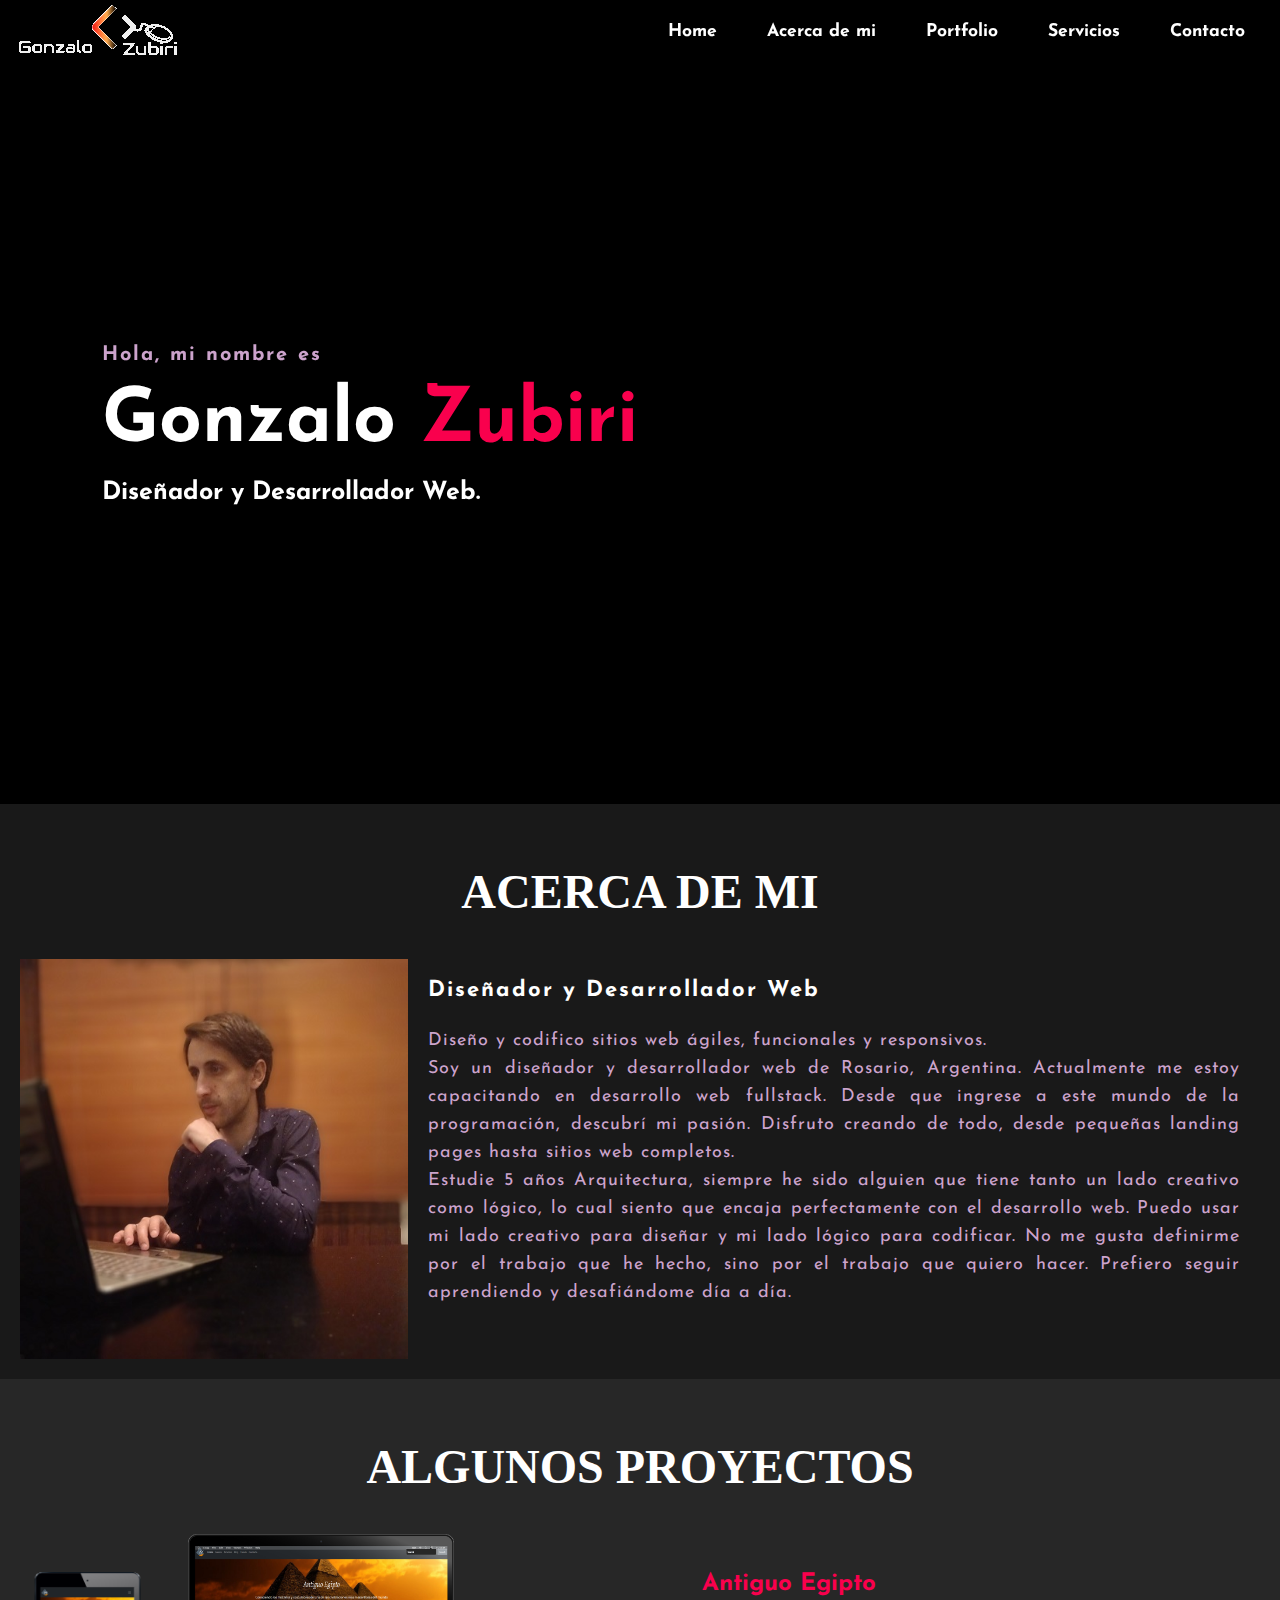
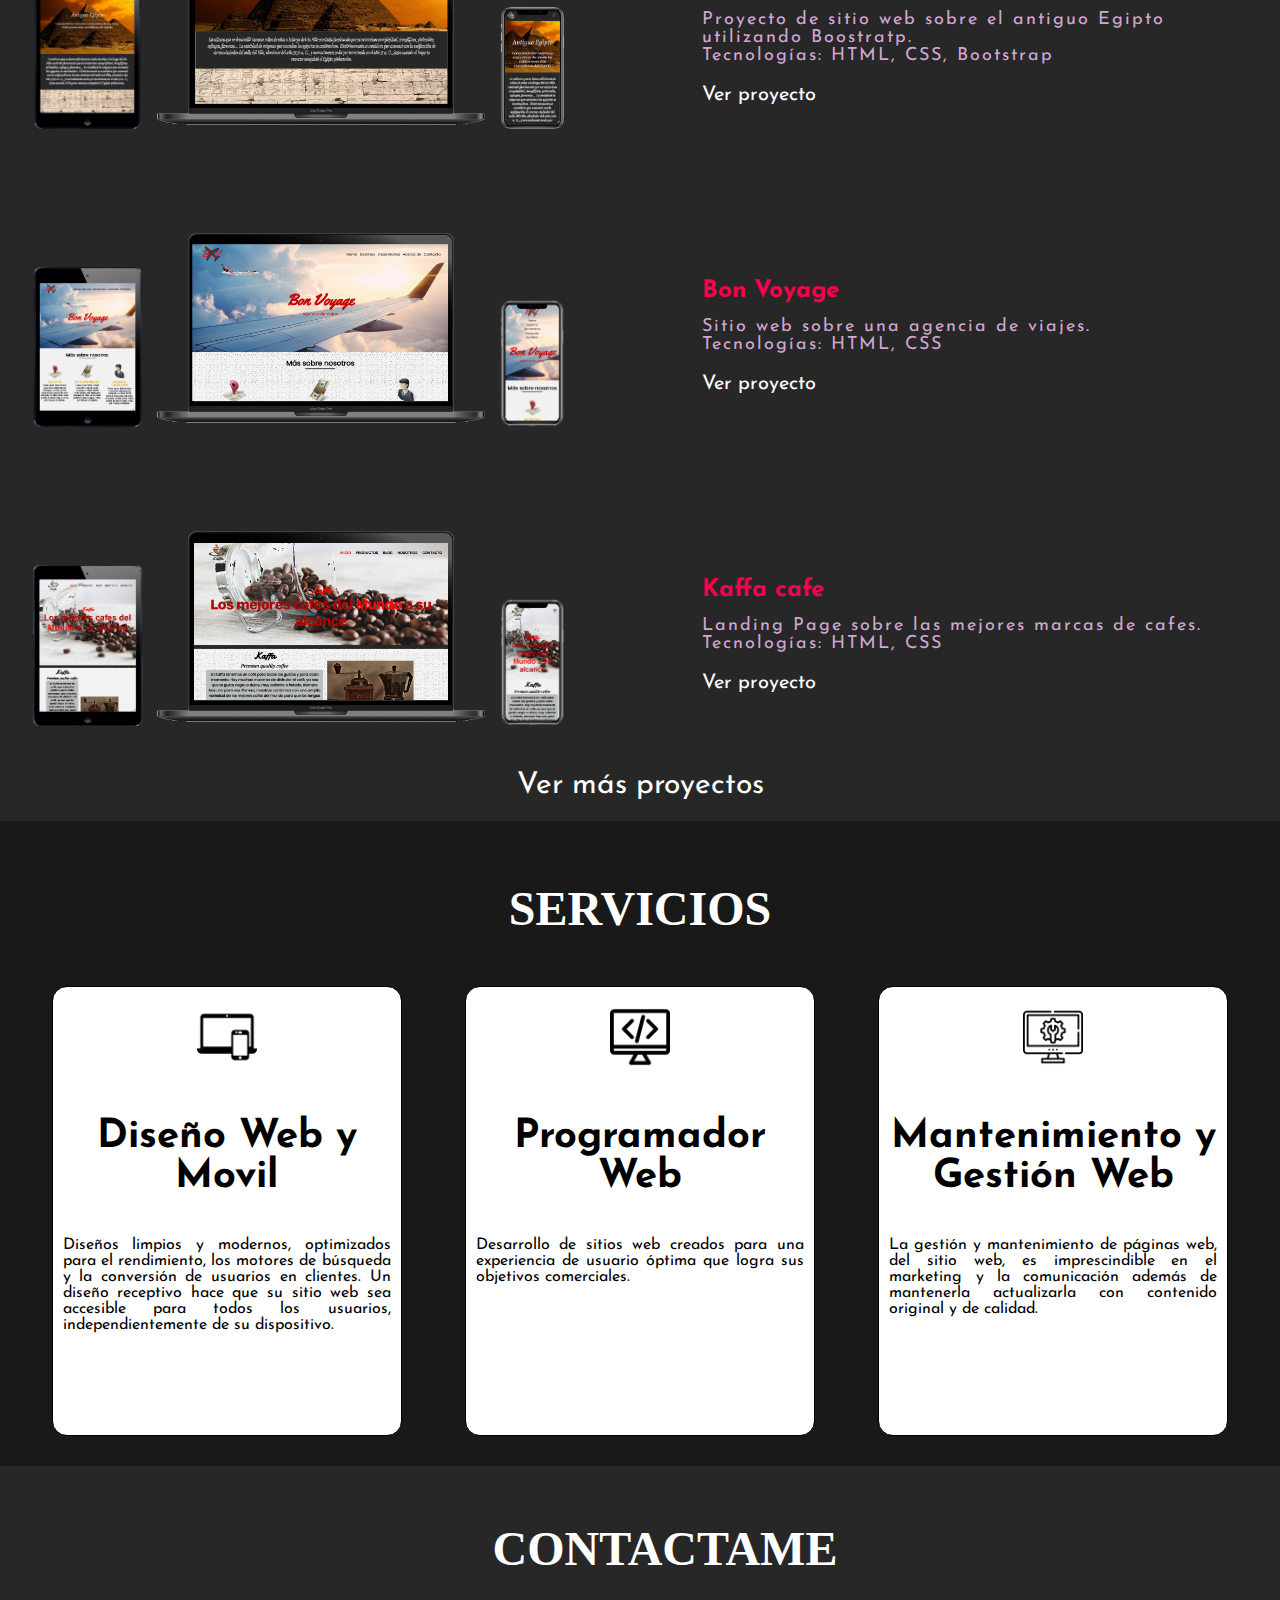
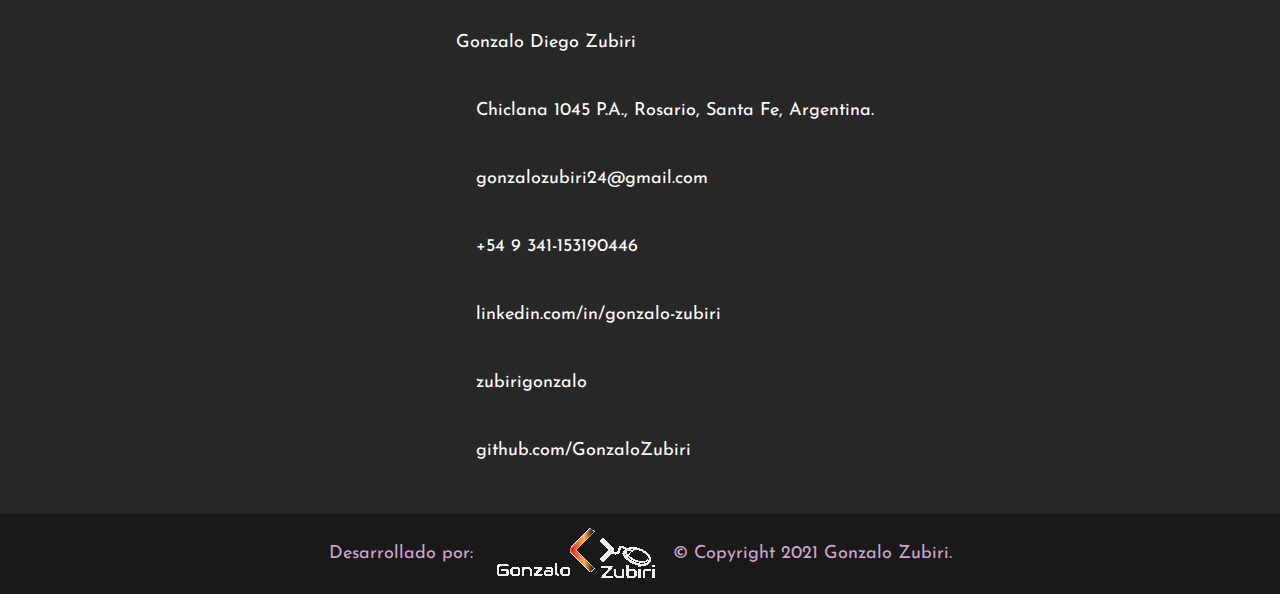
==== index.html @ 67ef1a80 "commit" ====
<!DOCTYPE html>
<html lang="en">

<head>
    <meta charset="UTF-8">
    <meta http-equiv="X-UA-Compatible" content="IE=edge">
    <meta name="viewport" content="width=device-width, initial-scale=1.0">
    <link
        href="https://fonts.googleapis.com/css2?family=Josefin+Sans:ital,wght@0,100;0,200;0,300;0,400;0,500;0,600;0,700;1,100;1,200;1,300;1,400;1,500;1,600;1,700&display=swap"
        rel="stylesheet">

    <link rel="shortcut icon" href="./assets/favicon-gz.png" type="image/x-icon">

    <link rel="stylesheet" href="https://cdnjs.cloudflare.com/ajax/libs/font-awesome/6.0.0-beta3/css/all.min.css"
        integrity="sha512-Fo3rlrZj/k7ujTnHg4CGR2D7kSs0v4LLanw2qksYuRlEzO+tcaEPQogQ0KaoGN26/zrn20ImR1DfuLWnOo7aBA=="
        crossorigin="anonymous" referrerpolicy="no-referrer" />

    <link rel="stylesheet" href="./styles.css">
    <title>Gonzalo Zubiri</title>
</head>

<body>
    <nav class="navbar">
        <img src="./assets/Logo-Gonzalo1.png" alt="logo" class="logo">
        <ul>
            <li><a href="#home">Home</a></li>
            <li><a href="#about">Acerca de mi</a></li>
            <li><a href="#portfolio">Portfolio</a></li>
            <li><a href="#services">Servicios</a></li>
            <li><a href="#contact">Contacto</a></li>
        </ul>
    </nav>

    <section id="home">
        <div class="content">
            <h4>Hola, mi nombre es</h4>
            <h1>Gonzalo <span>Zubiri</span></h1>
            <h3>Diseñador y Desarrollador Web.</h3>
        </div>
    </section>

    <section id="about">
        <h1 class="headings">ACERCA DE MI</h1>
        <div id="pic">
            <img src="./assets/sobremi.jpg" alt="">
            <div id="intro">
                <h2>Diseñador y Desarrollador Web</h2>
                <p>Diseño y codifico sitios web ágiles, funcionales y responsivos.</p>
                <p>Soy un diseñador y desarrollador web de Rosario, Argentina. Actualmente me estoy capacitando en
                    desarrollo web fullstack. Desde que ingrese a este mundo de la programación, descubrí mi pasión.
                    Disfruto creando de todo, desde pequeñas landing pages hasta sitios web completos. <br>
                    Estudie 5 años Arquitectura, siempre he sido alguien que tiene tanto un lado creativo como lógico, lo cual siento que encaja perfectamente con el desarrollo web. Puedo usar mi lado creativo para diseñar y mi lado lógico para codificar. No me gusta definirme por el trabajo que he hecho, sino por el trabajo que quiero hacer. Prefiero seguir aprendiendo y desafiándome día a día.</p>
            </div>
        </div>
    </section>

    <section id="portfolio">
        <div class="cards" id="portfolio">
            <h1 class="headings">ALGUNOS PROYECTOS</h1>
            <div class="card1">
                <div class="imagenes">
                    <img src="./assets/egipto-ipad.png" alt="" class="ipad">
                    <img src="./assets/egipto-pc.png" alt="" class="pc">
                    <img src="./assets/egipto-cel.png" alt="" class="cel">
                </div>
                <div class="texto">
                    <h2>Antiguo Egipto</h2>
                    <p>Proyecto de sitio web sobre el antiguo Egipto utilizando Boostratp.</p>
                    <p>Tecnologías: HTML, CSS, Bootstrap</p>
                    <div class="ver-proy">
                        <a href="https://antiguo-egipto.vercel.app/" target="_blank">Ver proyecto</a>
                    </div>
                </div>
            </div>

            <div class="card2">
                <div class="imagenes">
                    <img src="./assets/bon-ipad.png" alt="" class="ipad">
                    <img src="./assets/bon-pc.png" alt="" class="pc">
                    <img src="./assets/bon-cel.png" alt="" class="cel">
                </div>
                <div class="texto">
                    <h2>Bon Voyage</h2>
                    <p>Sitio web sobre una agencia de viajes.</p>
                    <p>Tecnologías: HTML, CSS</p>
                    <div class="ver-proy">
                        <a href="https://proyecto-sitio-web.vercel.app/" target="_blank">Ver proyecto</a>
                    </div>
                </div>
            </div>

            <div class="card3">
                <div class="imagenes">
                    <img src="./assets/kaffa-ipad.png" alt="" class="ipad">
                    <img src="./assets/kaffa-pc.png" alt="" class="pc">
                    <img src="./assets/kaffa-cel.png" alt="" class="cel">
                </div>
                <div class="texto">
                    <h2>Kaffa cafe</h2>
                    <p>Landing Page sobre las mejores marcas de cafes.</p>
                    <p>Tecnologías: HTML, CSS</p>
                    <div class="ver-proy">
                        <a href="https://kaffa-cafe.vercel.app/" target="_blank">Ver proyecto</a>
                    </div>
                </div>
            </div>
            <div class="btn-proy"><a href="./portfolio.html">Ver más proyectos</a></div>
        </div>
    </section>

    <section id="services">
        <h2 class="headings">SERVICIOS</h2>
        <div class="row">
            <div class="box">
                <img src="./assets/mobile.png" alt="">
                <h1>Diseño Web y Movil</h1>
                <p>Diseños limpios y modernos, optimizados para el rendimiento, los motores de búsqueda y la conversión de usuarios en clientes.
                    Un diseño receptivo hace que su sitio web sea accesible para todos los usuarios, independientemente de su dispositivo.
                    </p>
            </div>
            <div class="box">
                <img src="./assets/pc.png" alt="">
                <h1>Programador Web</h1>
                <p>Desarrollo de sitios web creados para una experiencia de usuario óptima que logra sus objetivos comerciales.</p>
            </div>
            <div class="box">
                <img src="./assets/ajustes.png" alt="">
                <h1 >Mantenimiento y Gestión Web</h1>
                <p>La gestión y mantenimiento de páginas web, del sitio web, es imprescindible en el marketing y la comunicación además de mantenerla actualizarla con contenido original y de calidad. </p>
            </div>
        </div>
    </section>


    <section id="contact">
        <!-- Inicio alert mensaje -->
        <!-- <div class="alert-success">
        <span>Mensaje enviado! Gracias por contactarse.</span>
    </div>
    <div class="alert-error">
        <span>Algo salio mal! Por favor intente nuevamente.</span>
    </div> -->
        <!-- Fin alert mensaje -->
        <div class="contact-section">
            <div class="contact-info">
                <h2>Contactame</h2>
                <div>Gonzalo Diego Zubiri</div>
                <div><i class="fas fa-map-marker-alt"></i>Chiclana 1045 P.A., Rosario, Santa Fe, Argentina.</div>
                <div><i class="fas fa-envelope"></i><a href="mailto:gonzalozubiri24@gmail.com">gonzalozubiri24@gmail.com</a></i></div>
                <div><i class="fas fa-phone"></i><a href="https://wa.link/p5rvqh">+54 9 341-153190446</a></div>
                <div><i class="fab fa-linkedin"></i><a
                        href="https://www.linkedin.com/in/gonzalo-zubiri/">linkedin.com/in/gonzalo-zubiri</a></div>
                <div><i class="fab fa-instagram"></i><a
                        href="https://www.instagram.com/zubirigonzalo/">zubirigonzalo</a></div>
                <div><i class="fab fa-github"></i><a
                        href="https://github.com/GonzaloZubiri">github.com/GonzaloZubiri</a></div>
            </div>
            <!-- <div class="contact-form">
                <h2>Contactame</h2>
                <form class="contact" action="contact.php" method="post">
                    <input type="text" name="name" class="text-box" placeholder="Tu nombre" required>
                    <input type="email" name="email" class="text-box" placeholder="Tu email" required>
                    <input type="text" name="asunto" class="asunto-box" placeholder="Asunto" required>
                    <textarea name="message" rows="5" placeholder="Tu mensaje" required></textarea>
                    <input type="submit" name="submit" class="send-btn" value="Enviar">

                </form>
            </div> -->
        </div>
    </section>

    <footer class="contenido-footer">
        <div class="desarrollado">
            <a href="#" class="logo-gonzalo">
                <p>Desarrollado por:</p>
                <img src="./assets/Logo-Gonzalo1.png" alt="">
                <p>&copy; Copyright 2021 Gonzalo Zubiri.</p>
            </a>
        </div>
    </footer>


</body>

</html>
---- styles.css ----
* {
  margin: 0;
  padding: 0;
  box-sizing: border-box;
  font-family: "Josefin Sans", sans-serif;
}

html {
  scroll-behavior: smooth;
}

/* Navbar */

.navbar {
  display: flex;
  justify-content: space-between;
  align-items: center;
  background-color: rgba(0, 0, 0, 0.5);
  position: sticky;
  top: 0;
}

.navbar ul {
  display: flex;
  list-style: none;
  margin: 20px 0px;
  padding-right: 10px;
}

.navbar ul li {
  font-family: century;
  font-size: 1.1rem;
  font-weight: bold;
}

.navbar ul li a {
  text-decoration: none;
  color: white;
  padding: 8px 25px;
  transition: all 0.5s ease;
}

.navbar ul li a:hover {
  color: #f9004d;
  transition: 0.4s;
}

.logo {
  padding-left: 10px;
}

/* Home Section*/

#home {
  display: flex;
  flex-direction: column;
  background-color: rgba(0, 0, 0, 0.5);
  height: 840px;
  justify-content: center;
  align-items: center;
  color: white;
}

#home::before {
  content: "";
  position: absolute;
  top: 0;
  right: 0;
  /* background: url(./assets/fondo-gonza.jpg) no-repeat center center/cover; */
  height: 900px;
  width: 100%;
  z-index: -1;
  background-color: rgba(0, 0, 0);
  /* opacity: 0.8; */
}

#home img {
  width: 400px;
}

.content {
  display: flex;
  flex-direction: column;
  position: absolute;
  top: 50%;
  left: 8%;
  transform: translateY(-50%);
}
.content h1 {
  color: white;
  margin: 20px 0px 20px;
  font-size: 75px;
}
.content h3 {
  color: white;
  font-size: 25px;
  margin-bottom: 50px;
}
.content h4 {
  color: #fcfc;
  letter-spacing: 2px;
  font-size: 20px;
}

span {
  color: #f9004d;
}

.headings {
  font-family: century;
  font-size: 3rem;
  text-align: center;
  margin: 40px 0px;
}

.box h1 {
  /* font-family: century; */
  font-size: 2.5rem;
  text-align: center;
  margin: 40px 0px;
}

.btn {
  padding: 10px 35px;
  background-color: transparent;
  border: 1px solid white;
  color: white;
  outline: none;
  transition: 0.6s ease;
}

.btn:hover {
  cursor: pointer;
  background-color: white;
  color: black;
  box-shadow: 0 0 5px white, 0 0 10px white, 0 0 15px white;
  font-weight: bold;
}

/* Acerca de mi*/

#about {
  display: flex;
  flex-direction: column;
  box-sizing: border-box;
  padding: 20px;
  background-color: #191919;
  margin-top: -97px;
}

#about h1 {
  color: white;
}

#pic {
  display: flex;
}

#pic img {
  width: 575px;
  height: 400px;
}

#intro {
  display: flex;
  flex-direction: column;
  text-align: justify;
  padding: 20px;
}

#intro h2 {
  color: white;
  letter-spacing: 2px;
  font-size: 22px;
  margin-bottom: 25px;
}

#intro p {
  color: #fcfc;
  letter-spacing: 1px;
  line-height: 28px;
  font-size: 18px;
}

/* Seccion Portfolio*/

.cards {
  display: flex;
  flex-direction: column;
  background-color: rgb(16, 16, 16, 0.9);
  color: white;
  align-items: center;
  padding: 20px;
}

.cards h2 {
  margin-bottom: 15px;
  font-size: 24px;
  color: #f9004d;
}

.card1 {
  text-align: center;
}

.ipad {
  width: 20%;
}

.pc {
  width: 62%;
}

.cel {
  width: 12%;
}

.texto {
  padding-top: 10px;
}

.texto p {
  color: #fcfc;
  letter-spacing: 2px;
  font-size: 18px;
}

.ver-proy {
  font-size: 20px;
  padding-top: 20px;
}
.ver-proy a {
  text-decoration: none;
  color: white;
  transition: all 0.5s ease;
}

.ver-proy a:hover {
  color: #f9004d;
  transition: 0.4s;
}

.card2 {
  text-align: center;
  margin-top: 100px;
}

.card3 {
  text-align: center;
  margin-top: 100px;
}

.btn-proy {
  margin-top: 40px;
  font-size: 30px;
}

.btn-proy a {
  text-decoration: none;
  color: white;
  transition: all 0.5s ease;
}

.btn-proy a:hover {
  color: #f9004d;
  transition: 0.4s;
}

@media screen and (min-width: 768px) {
  .card1,
  .card2,
  .card3 {
    display: flex;
    justify-content: space-between;
    align-items: center;
  }

  .imagenes {
    width: 45%;
  }

  .texto {
    width: 45%;
    text-align: left;
  }
}

/* Seccion Servicios */

#services {
  display: flex;
  flex-direction: column;
  padding: 20px;
  background-color: #191919;
}

#services h2 {
  color: white;
  font-size: 3rem;
  text-align: center;
  margin: 40px 0px;
}

.row {
  display: flex;
  justify-content: space-around;
  flex-wrap: wrap;
  box-sizing: border-box;
}

.box {
  display: flex;
  flex-direction: column;
  width: 350px;
  height: 450px;
  border: 1px solid black;
  margin: 10px;
  align-items: center;
  text-align: justify;
  padding: 10px;
  border-radius: 15px;
  background: linear-gradient(to top, rgb(255, 45, 45) 50%, white 50%);
  background-size: 100% 200%;
  transition: all 0.8s;
}

.box:hover {
  background-position: left bottom;
  color: white;
  border: none;
  box-shadow: 0 0 20px #f9004d;
}

.box img {
  width: 80px;
  height: 80px;
  background-color: white;
  padding: 10px;
}


/* contacto*/

#contact {
  display: flex;
  justify-content: center;
  align-items: center;
  background-color: rgb(16, 16, 16, 0.9);
}

.contact-section {
  width: 100%;
  display: flex;
  justify-content: center;
  align-items: center;
  margin-top: 50px;
  margin-bottom: 30px;
}

.contact-info {
  color: #fff;
  max-width: 500px;
  line-height: 65px;
  padding-left: 50px;
  font-size: 18px;
  /* text-align: center; */
}

.contact-info i {
  margin-right: 20px;
  font-size: 25px;
}

.contact-info h2 {
  color: #fff;
  text-align: center;
  font-family: century;
  font-size: 3rem;
  text-transform: uppercase;
  margin-bottom: 30px;
}

/* .contact-form {
  max-width: 700px;
  margin-right: 50px;
}

.contact-info,
.contact-form {
  flex: 1;
}

.contact-form h2 {
  color: #fff;
  text-align: center;
  font-family: century;
  font-size: 3rem;
  text-transform: uppercase;
  margin-bottom: 30px;
}

.contact-form .text-box {
  background: #000;
  color: #fff;
  border: none;
  width: calc(50% - 10.1px);
  height: 50px;
  padding: 12px;
  font-size: 15px;
  border-radius: 5px;
  box-shadow: 0 1px 1px rgba(0, 0, 0, 0.1);
  margin-bottom: 20px;
  opacity: 0.9;
}

.contact-form .asunto-box {
  background: #000;
  color: #fff;
  border: none;
  width: 100%;
  height: 50px;
  padding: 12px;
  font-size: 15px;
  border-radius: 5px;
  box-shadow: 0 1px 1px rgba(0, 0, 0, 0.1);
  margin-bottom: 20px;
  opacity: 0.9;
}

.contact-form .text-box:first-child {
  margin-right: 15px;
}

.contact-form textarea {
  background: #000;
  color: #fff;
  border: none;
  width: 100%;
  padding: 12px;
  font-size: 15px;
  min-height: 200px;
  min-width: 400px;
  resize: vertical;
  border-radius: 5px;
  box-shadow: 0 1px 1px rgba(0, 0, 0, 0.1);
  margin-bottom: 20px;
  opacity: 0.9;
}

.contact-form .send-btn {
  float: right;
  background: #fcfc;
  color: #fff;
  border: none;
  width: 120px;
  height: 40px;
  font-size: 15px;
  font-weight: 600;
  text-transform: uppercase;
  letter-spacing: 2px;
  border-radius: 5px;
  cursor: pointer;
  transition: all 0.5s ease;
  transition-property: background;
  padding-top: 5px;
}

.contact-form .send-btn:hover {
  background: #f9004d;
  transition: 0.4s;
} */

/*Footer*/

.contenido-footer{
  width: 100%;
  background-color: #191919;
  overflow: hidden;
  /* display: flex;
  justify-content: space-between;
  flex-wrap: wrap; */
}


.desarrollado {
  display: flex;
  justify-content: space-evenly;
  /* background-color: rgb(71, 70, 70); */
  align-items: center;
  margin-bottom: 0px;
  height: 80px;
}

.desarrollado a {
  text-decoration: none;
  cursor: text;
}

.logo-gonzalo {
  display: flex;
  align-items: center;
  text-align: center;
}

.logo-gonzalo p {
  color: #fcfc;
  font-size: 18px;
  margin-left: 15px;
  margin-right: 15px;

}

@media screen and (max-width: 568px) {
  .logo-gonzalo {
    display: flex;
    flex-direction: column;
    /* align-items: center;
    vertical-align: ; */
    /* height: 270px; */
    margin-top: 60px;
  }

  .contenido-footer{
    height: 150px;
  }

  .logo-gonzalo img {
    padding-top: 20px;
  }

  .logo-gonzalo p {
    padding-top: 20px;
  }
}

@media screen and (max-width: 950px) {
  .contact-section {
    flex-direction: column;
  }

  .contact-info,
  .contact-form {
    margin: 30px 50px;
  }

  .contact-form h2 {
    font-size: 30px;
  }

  .contact-form .text-box {
    width: 100%;
  }
}


/*Mensaje de alert*/

.alert-success {
  z-index: 1;
  background: #d4edda;
  font-size: 18px;
  padding: 20px 40px;
  min-width: 420px;
  position: fixed;
  right: 0;
  top: 50px;
  border-left: 8px solid #3ad663;
  border-radius: 4px;
}

.alert-error {
  z-index: 1;
  background: #fff3cd;
  font-size: 18px;
  padding: 20px 40px;
  min-width: 420px;
  position: fixed;
  right: 0;
  top: 50px;
  border-left: 8px solid #ffa502;
  border-radius: 4px;
}

.contact-info a {
  text-decoration: none;
  color: #fff;
  transition: all 0.5s ease;
}

.contact-info a:hover {
  color: #f9004d;
  transition: 0.4s;
}


/*About*/
@media screen and (max-width: 800px) {
  /*Navbar*/
  .navbar ul {
    flex-wrap: wrap;
    justify-content: center;
  }

  /*Headings*/
  .headings {
    font-size: 2.5rem;
  }

  /*About*/
  #pic {
    flex-direction: column;
    align-items: center;
  }

  #pic img {
    width: 475px;
    height: 300px;
  }

  #intro h2 {
    text-align: center;
    padding: 10px;
  }

  /*Contacto*/
  .input {
    width: 60%;
  }

  #msg {
    width: 55%;
  }

  #send {
    width: 20%;
  }
}

@media screen and (max-width: 530px) {
  /*Home*/
  #home {
    height: 820px;
  }

  .headings {
    font-size: 1.7rem;
  }

  /*About*/
  #pic img {
    width: 300px;
    height: 175px;
  }

  #intro h2 {
    font-size: 1.5rem;
  }

  /*Portfolio*/

  /*Contacto*/
  .input {
    width: 80%;
  }

  #msg {
    width: 70%;
  }

  #send {
    width: 20%;
  }
}
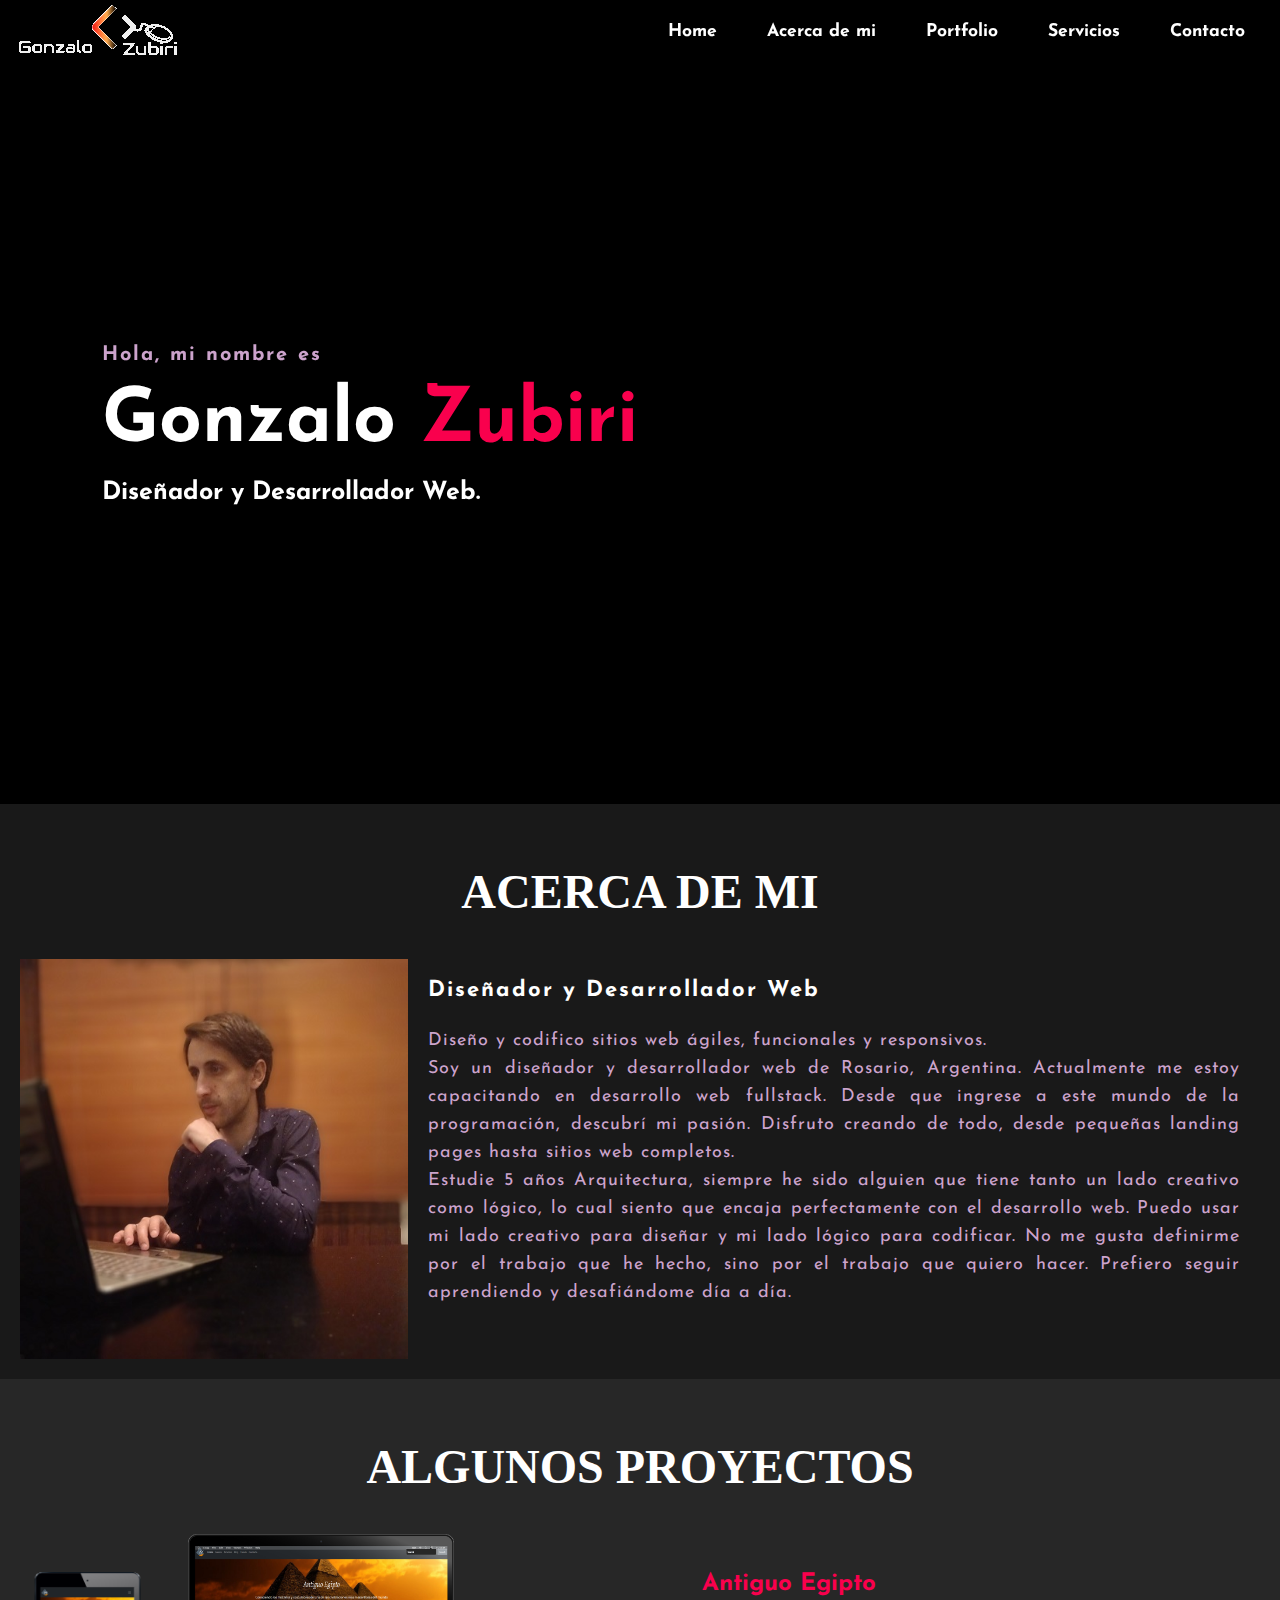
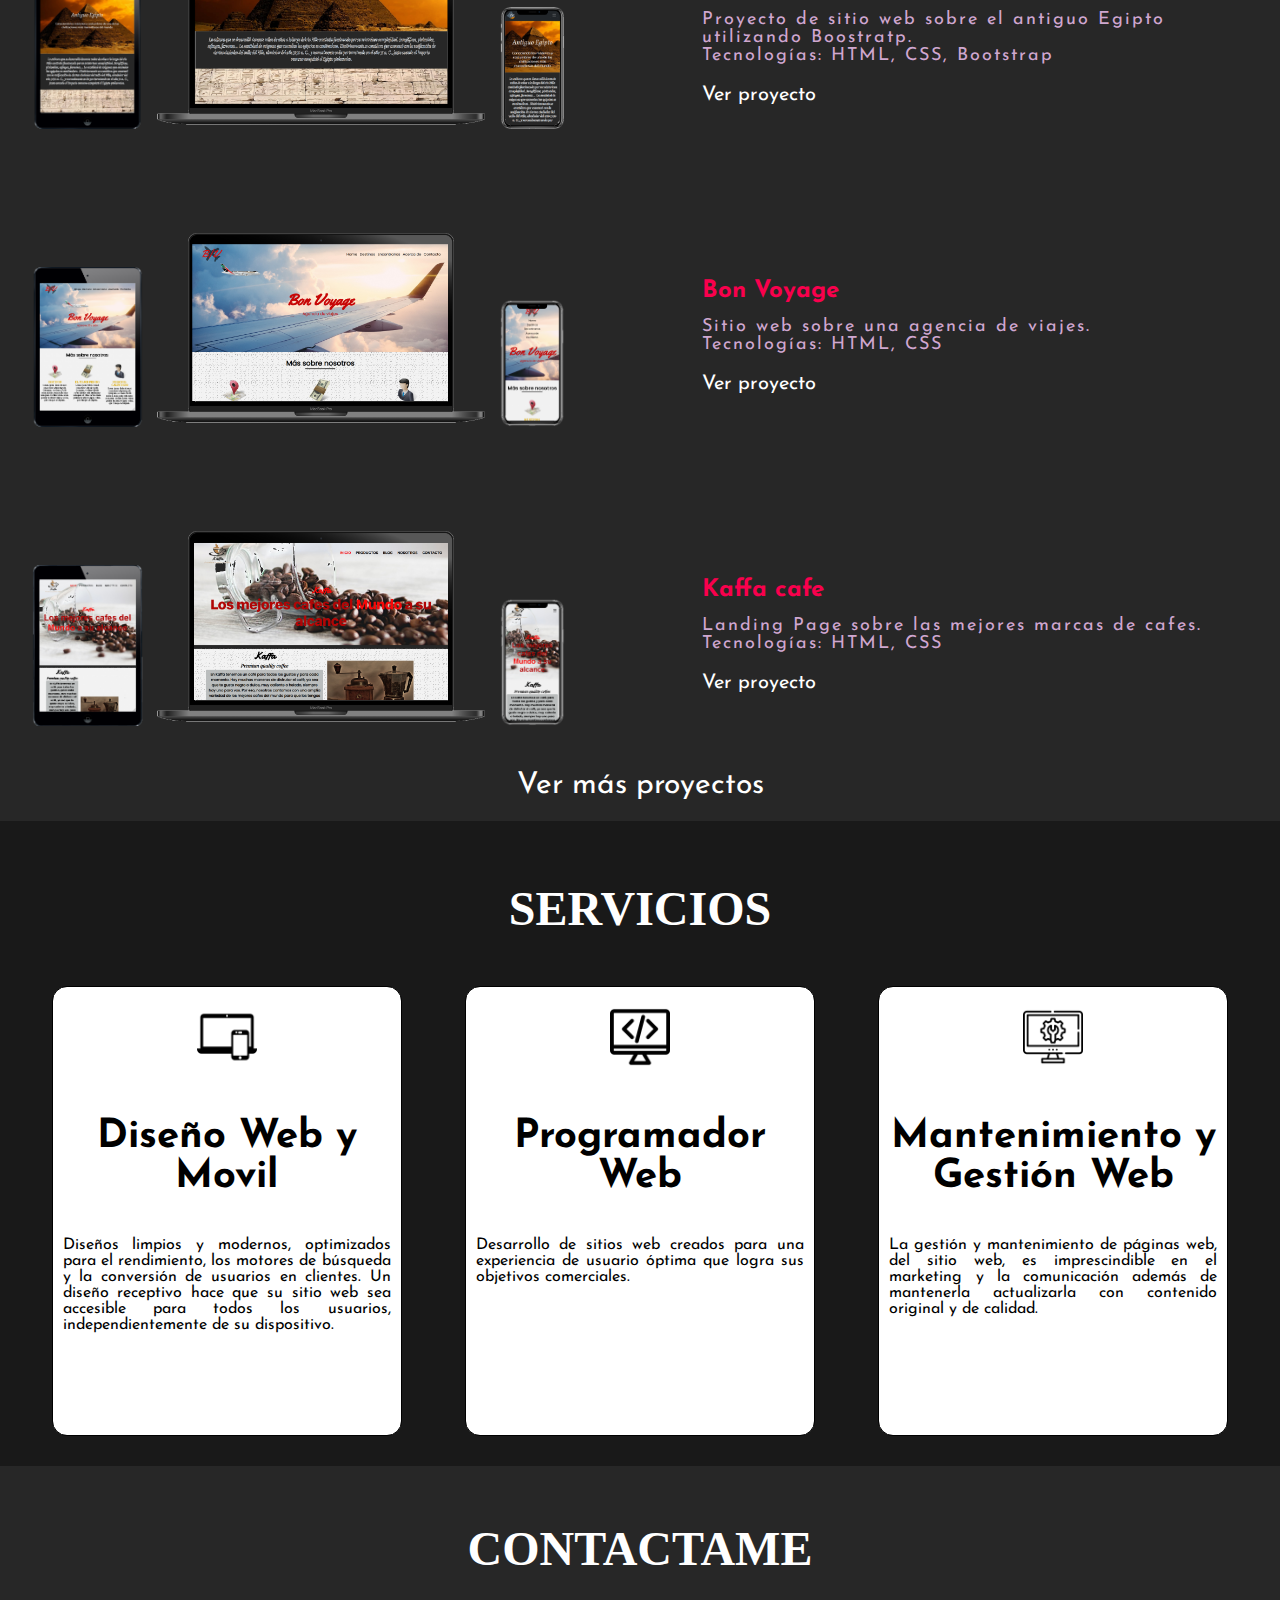
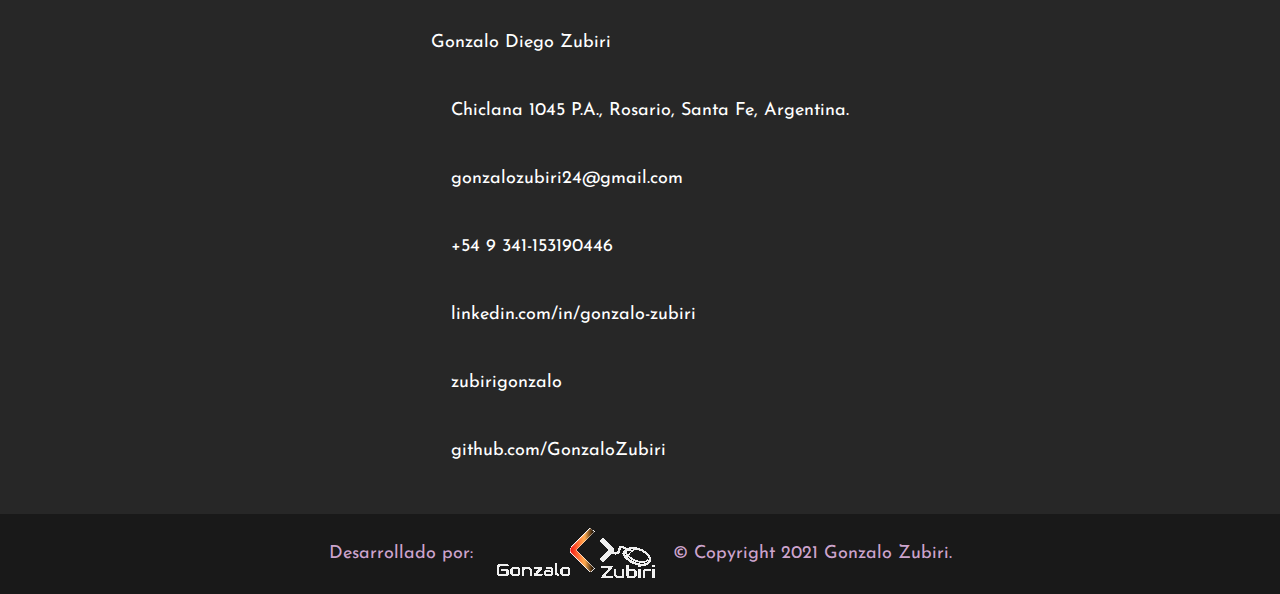
==== commit 39efb146: "commit 21/12" ====
--- a/index.html
+++ b/index.html
@@ -143,7 +143,7 @@
         <!-- Fin alert mensaje -->
         <div class="contact-section">
             <div class="contact-info">
-                <h2>Contactame</h2>
+                <h2 >Contactame</h2>
                 <div>Gonzalo Diego Zubiri</div>
                 <div><i class="fas fa-map-marker-alt"></i>Chiclana 1045 P.A., Rosario, Santa Fe, Argentina.</div>
                 <div><i class="fas fa-envelope"></i><a href="mailto:gonzalozubiri24@gmail.com">gonzalozubiri24@gmail.com</a></i></div>
--- a/styles.css
+++ b/styles.css
@@ -285,6 +285,8 @@
     width: 45%;
     text-align: left;
   }
+
+  
 }
 
 /* Seccion Servicios */
@@ -363,7 +365,7 @@
   color: #fff;
   max-width: 500px;
   line-height: 65px;
-  padding-left: 50px;
+  /* padding-left: 50px; */
   font-size: 18px;
   /* text-align: center; */
 }
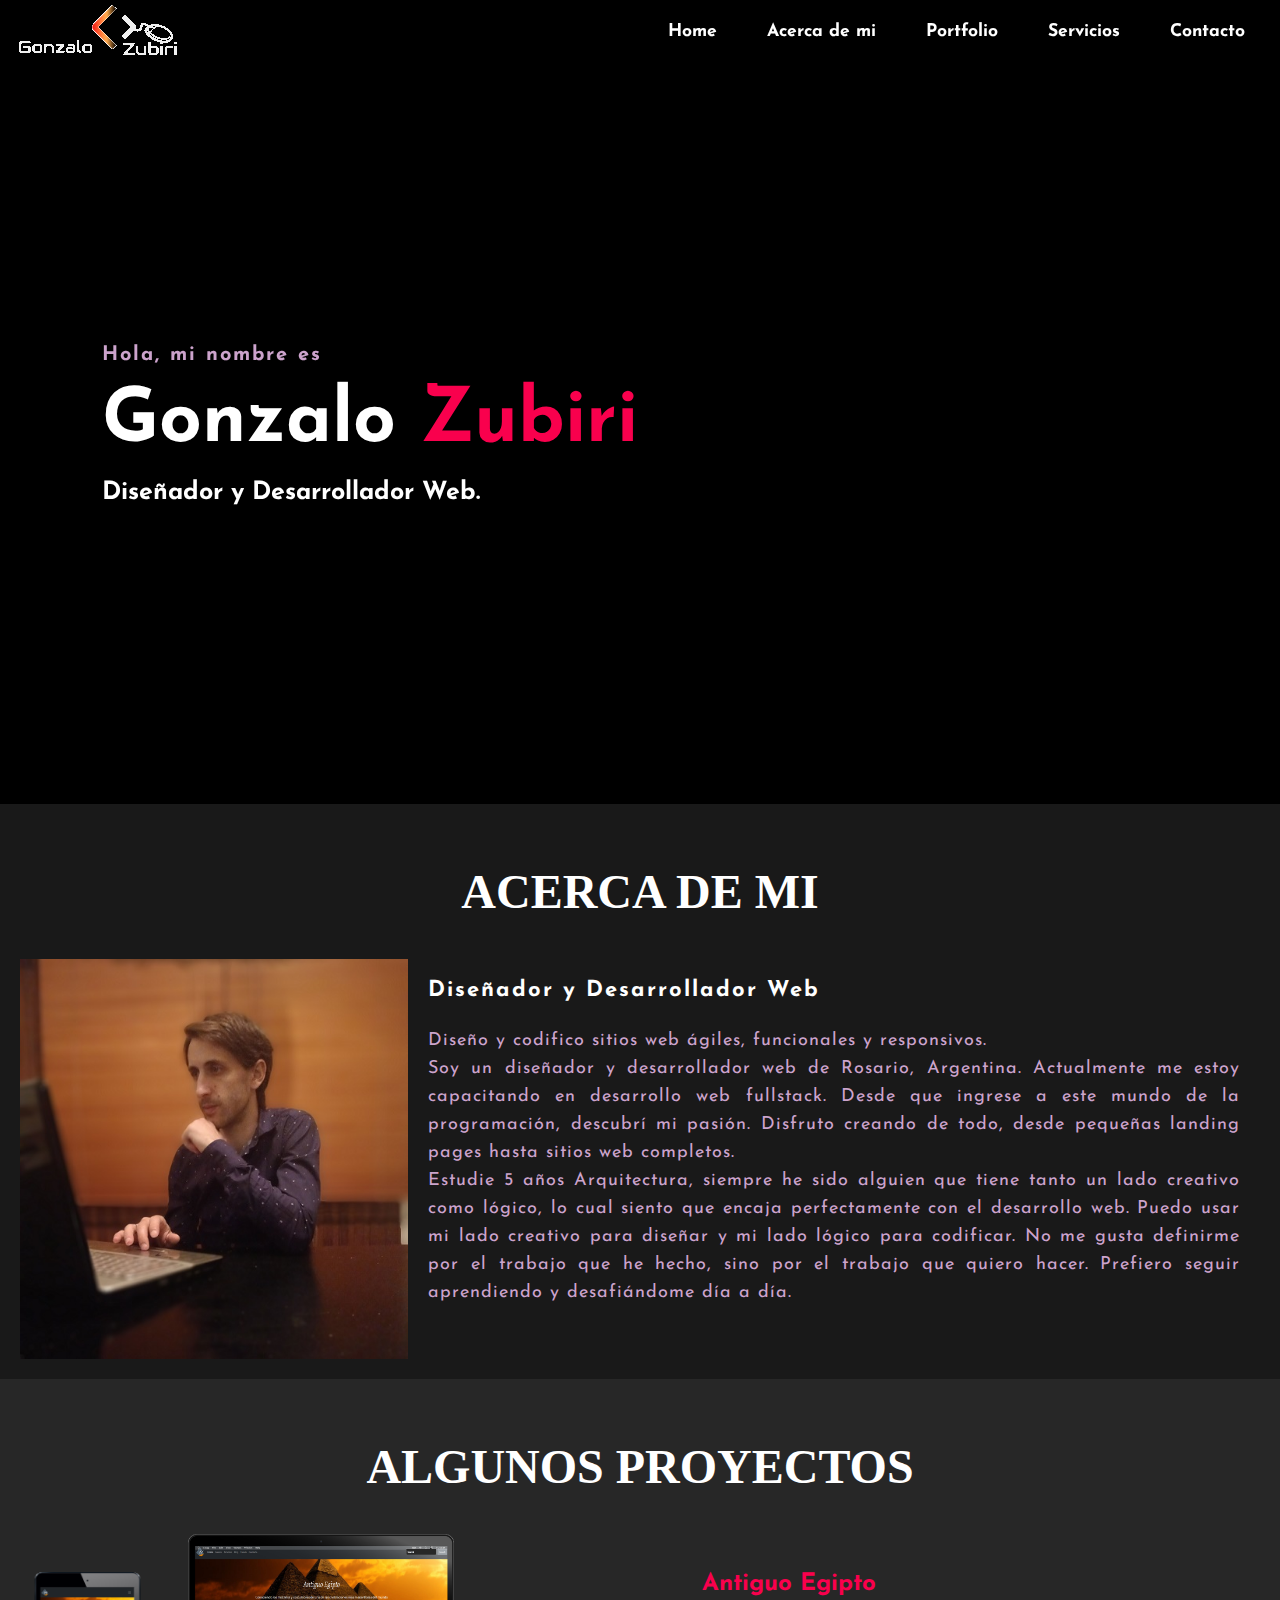
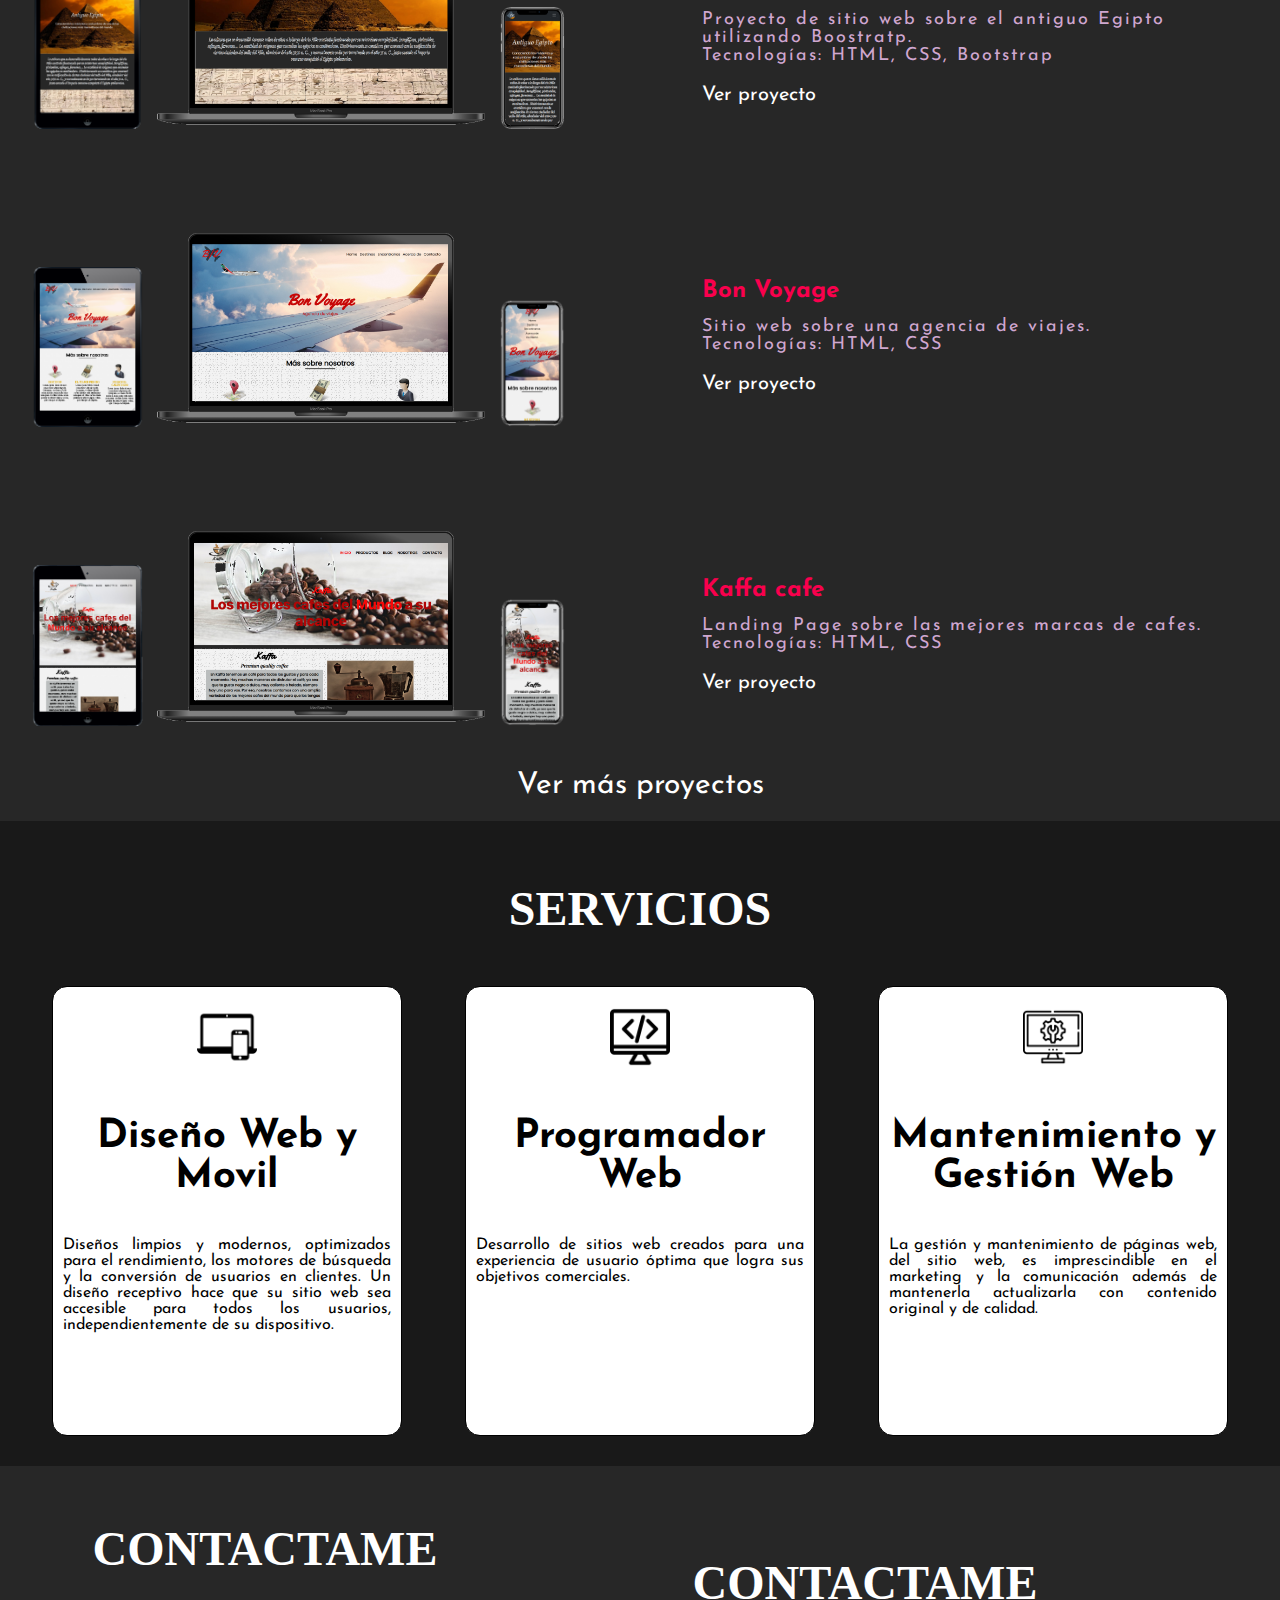
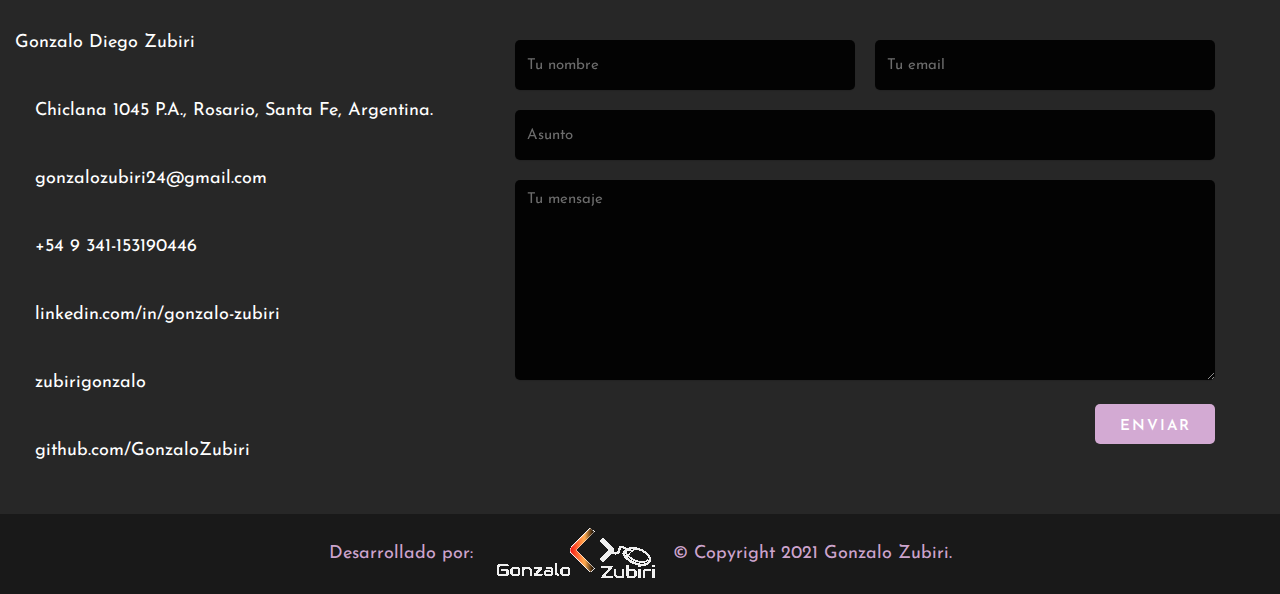
==== commit 0d8f357c: "commit 08-01-22" ====
--- a/index.html
+++ b/index.html
@@ -155,7 +155,7 @@
                 <div><i class="fab fa-github"></i><a
                         href="https://github.com/GonzaloZubiri">github.com/GonzaloZubiri</a></div>
             </div>
-            <!-- <div class="contact-form">
+            <div class="contact-form">
                 <h2>Contactame</h2>
                 <form class="contact" action="contact.php" method="post">
                     <input type="text" name="name" class="text-box" placeholder="Tu nombre" required>
@@ -165,7 +165,7 @@
                     <input type="submit" name="submit" class="send-btn" value="Enviar">
 
                 </form>
-            </div> -->
+            </div>
         </div>
     </section>
 
--- a/styles.css
+++ b/styles.css
@@ -384,7 +384,7 @@
   margin-bottom: 30px;
 }
 
-/* .contact-form {
+.contact-form {
   max-width: 700px;
   margin-right: 50px;
 }
@@ -472,7 +472,7 @@
 .contact-form .send-btn:hover {
   background: #f9004d;
   transition: 0.4s;
-} */
+}
 
 /*Footer*/
 
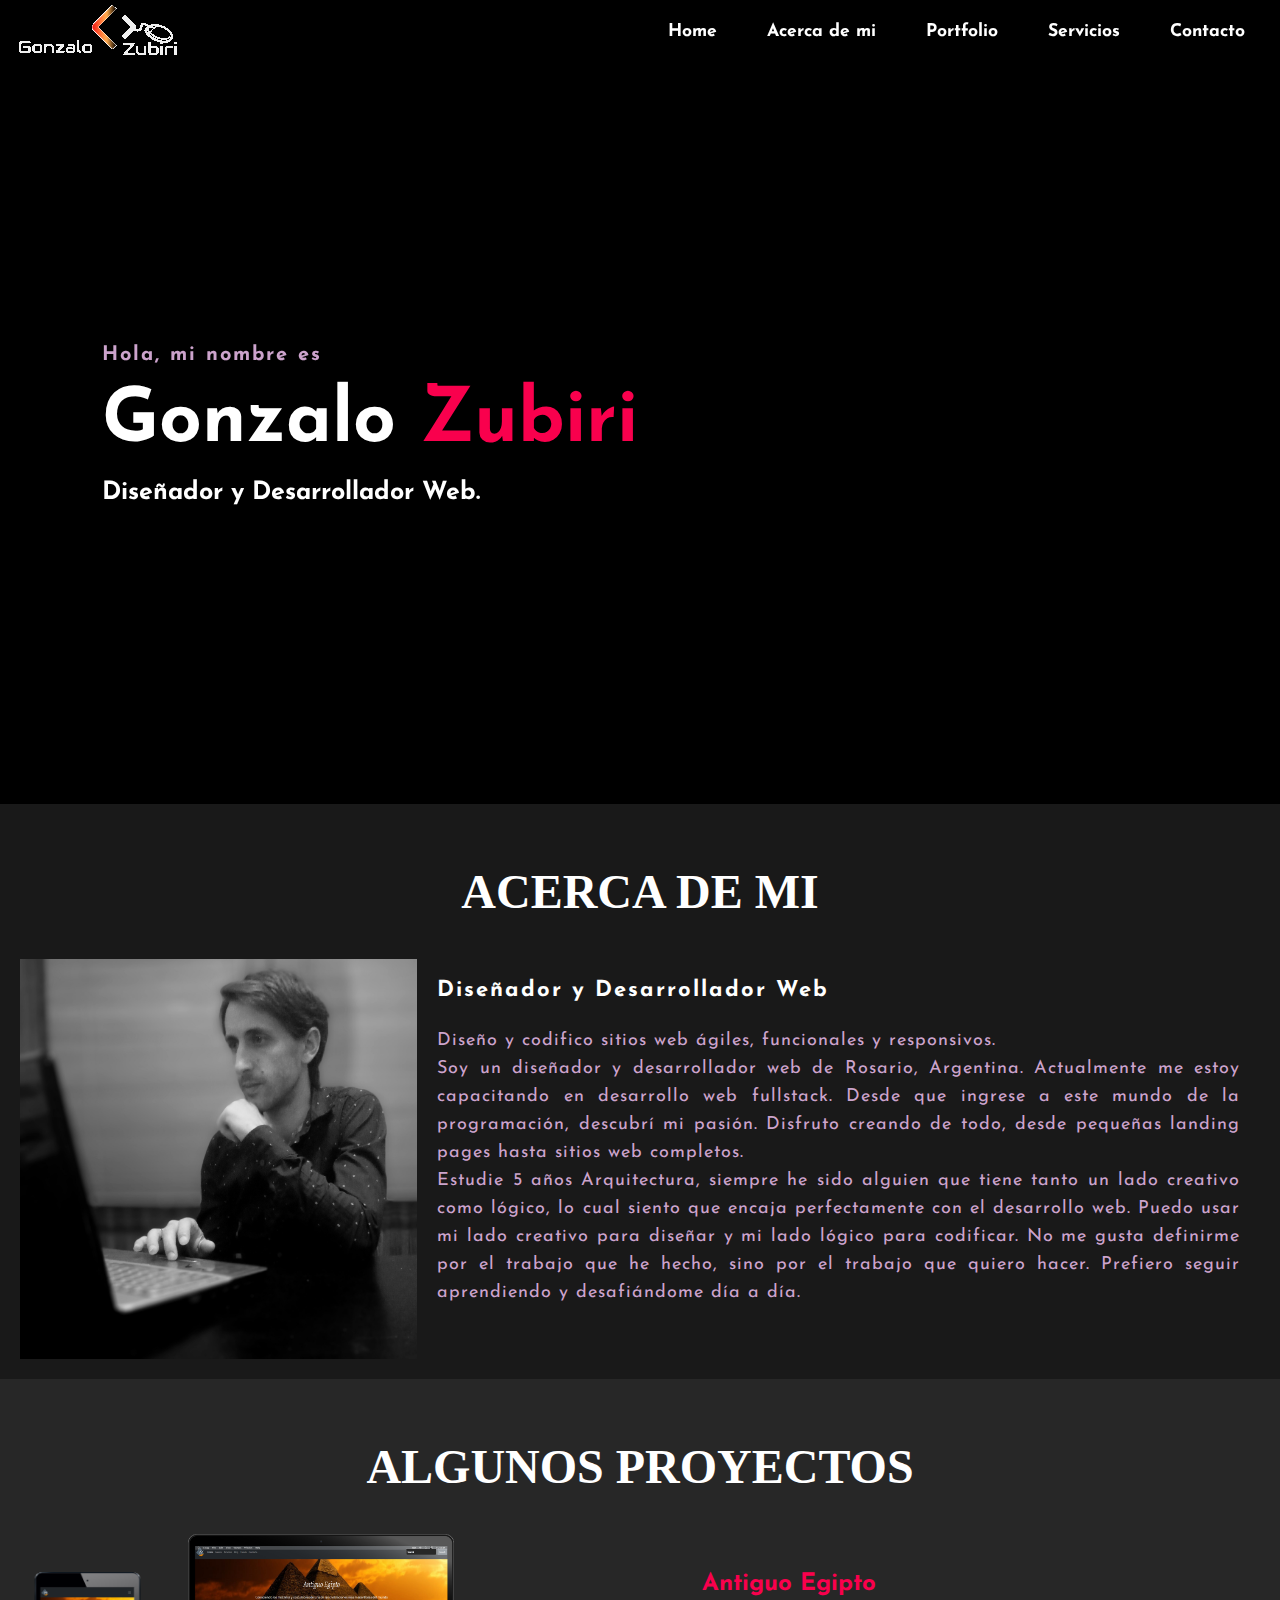
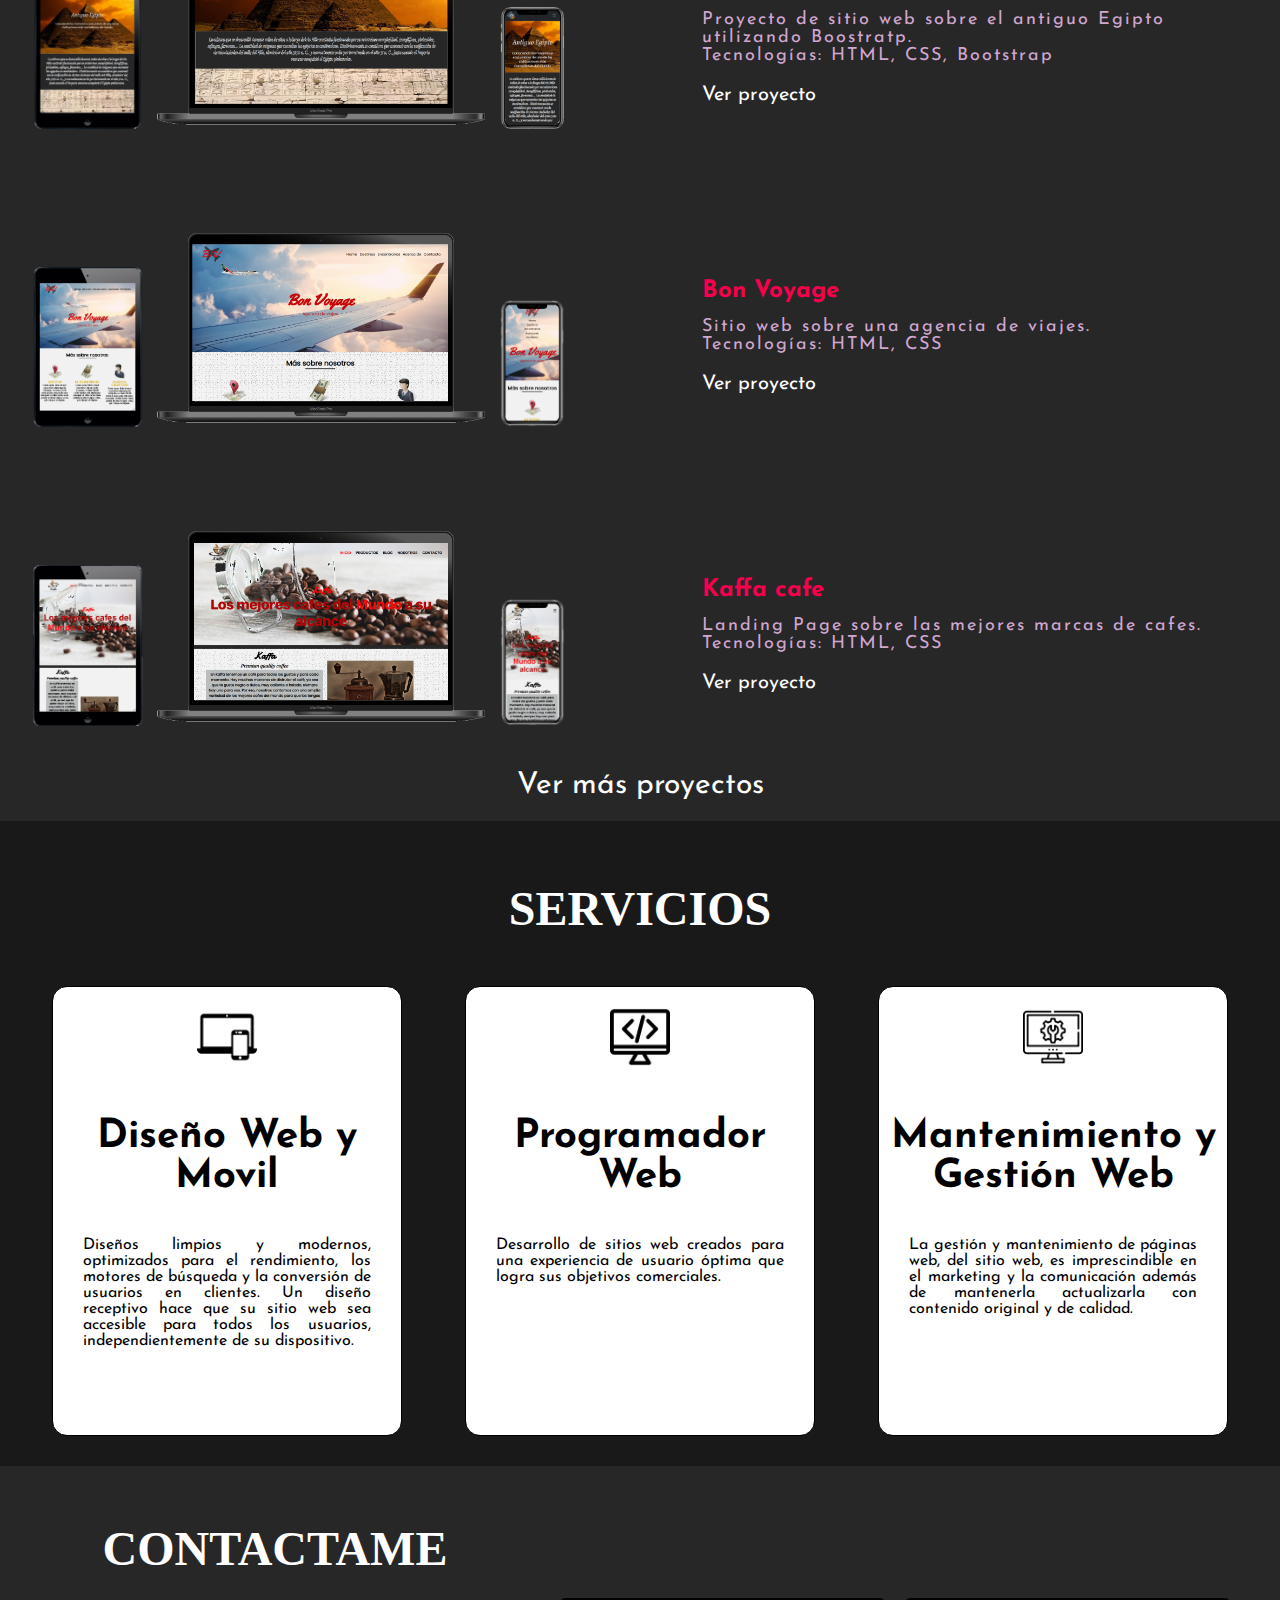
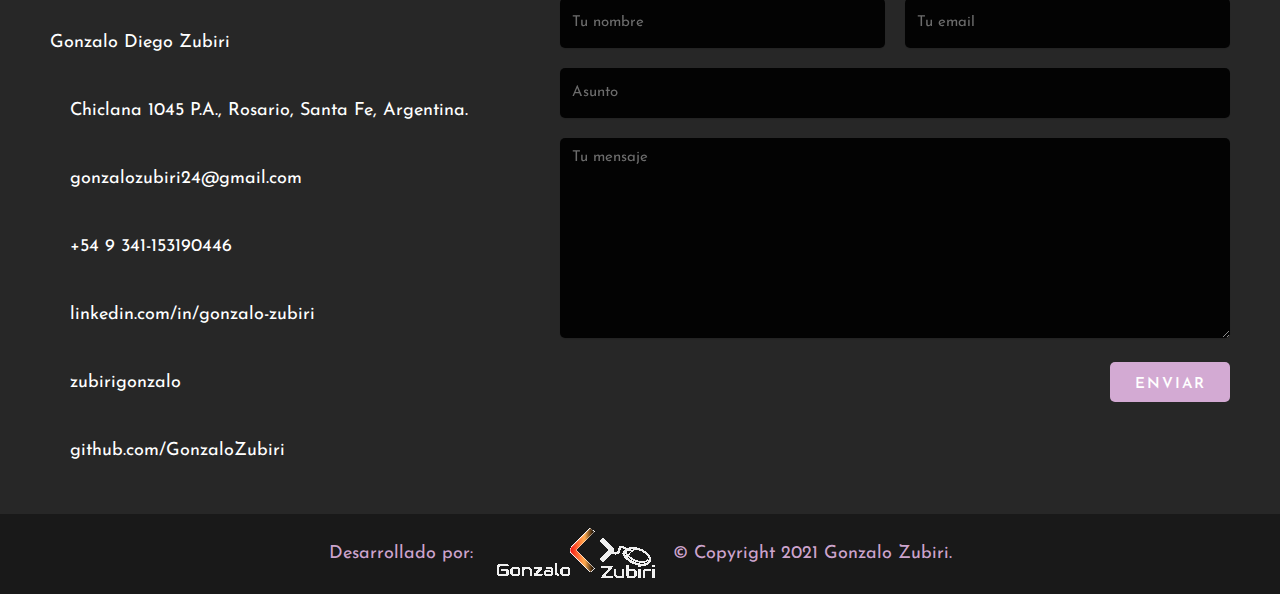
==== commit 6b1f53a2: "commit 08-01-22" ====
--- a/index.html
+++ b/index.html
@@ -42,7 +42,7 @@
     <section id="about">
         <h1 class="headings">ACERCA DE MI</h1>
         <div id="pic">
-            <img src="./assets/sobremi.jpg" alt="">
+            <img src="./assets/sobremi1.jpg" alt="">
             <div id="intro">
                 <h2>Diseñador y Desarrollador Web</h2>
                 <p>Diseño y codifico sitios web ágiles, funcionales y responsivos.</p>
@@ -156,7 +156,7 @@
                         href="https://github.com/GonzaloZubiri">github.com/GonzaloZubiri</a></div>
             </div>
             <div class="contact-form">
-                <h2>Contactame</h2>
+                <!-- <h2>Contactame</h2> -->
                 <form class="contact" action="contact.php" method="post">
                     <input type="text" name="name" class="text-box" placeholder="Tu nombre" required>
                     <input type="email" name="email" class="text-box" placeholder="Tu email" required>
--- a/styles.css
+++ b/styles.css
@@ -328,6 +328,11 @@
   transition: all 0.8s;
 }
 
+.box p {
+  padding-left: 20px;
+  padding-right: 20px;
+}
+
 .box:hover {
   background-position: left bottom;
   color: white;
@@ -352,6 +357,7 @@
   background-color: rgb(16, 16, 16, 0.9);
 }
 
+
 .contact-section {
   width: 100%;
   display: flex;
@@ -365,8 +371,9 @@
   color: #fff;
   max-width: 500px;
   line-height: 65px;
-  /* padding-left: 50px; */
+  padding-left: 50px;
   font-size: 18px;
+  margin-right: 60px;
   /* text-align: center; */
 }
 
@@ -474,6 +481,61 @@
   transition: 0.4s;
 }
 
+
+
+.body-contact {
+  background-color: #191919;
+}
+
+.h1-contact {
+  text-align: center;
+  margin-top: 50px;
+  font-family: "Josefin Sans", sans-serif;
+  color: #f9004d;
+  font-size: 50px;
+}
+
+.p-contact {
+  text-align: center;
+  margin-top: 50px;
+  font-family: "Josefin Sans", sans-serif;
+  color: #f9004d;
+  font-size: 35px;
+  margin-bottom: 100px;
+}
+
+.gracias {
+  text-align: center;
+  margin-top: 50px;
+}
+
+.btn-gracias {
+  background: #fcfc;
+  color: #000;
+  border: none;
+  font-size: 25px;
+  font-weight: 600;
+  text-decoration: none;
+  text-transform: uppercase;
+  letter-spacing: 2px;
+  border-radius: 5px;
+  cursor: pointer;
+  transition: all 0.5s ease;
+  transition-property: background;
+  padding: 10px;
+}
+
+.btn-gracias:hover {
+  background: #f9004d;
+  color: #fff;
+  transition: 0.4s;
+}
+
+.logo-gracias {
+  text-align: center;
+  margin-top: 100px;
+}
+
 /*Footer*/
 
 .contenido-footer{
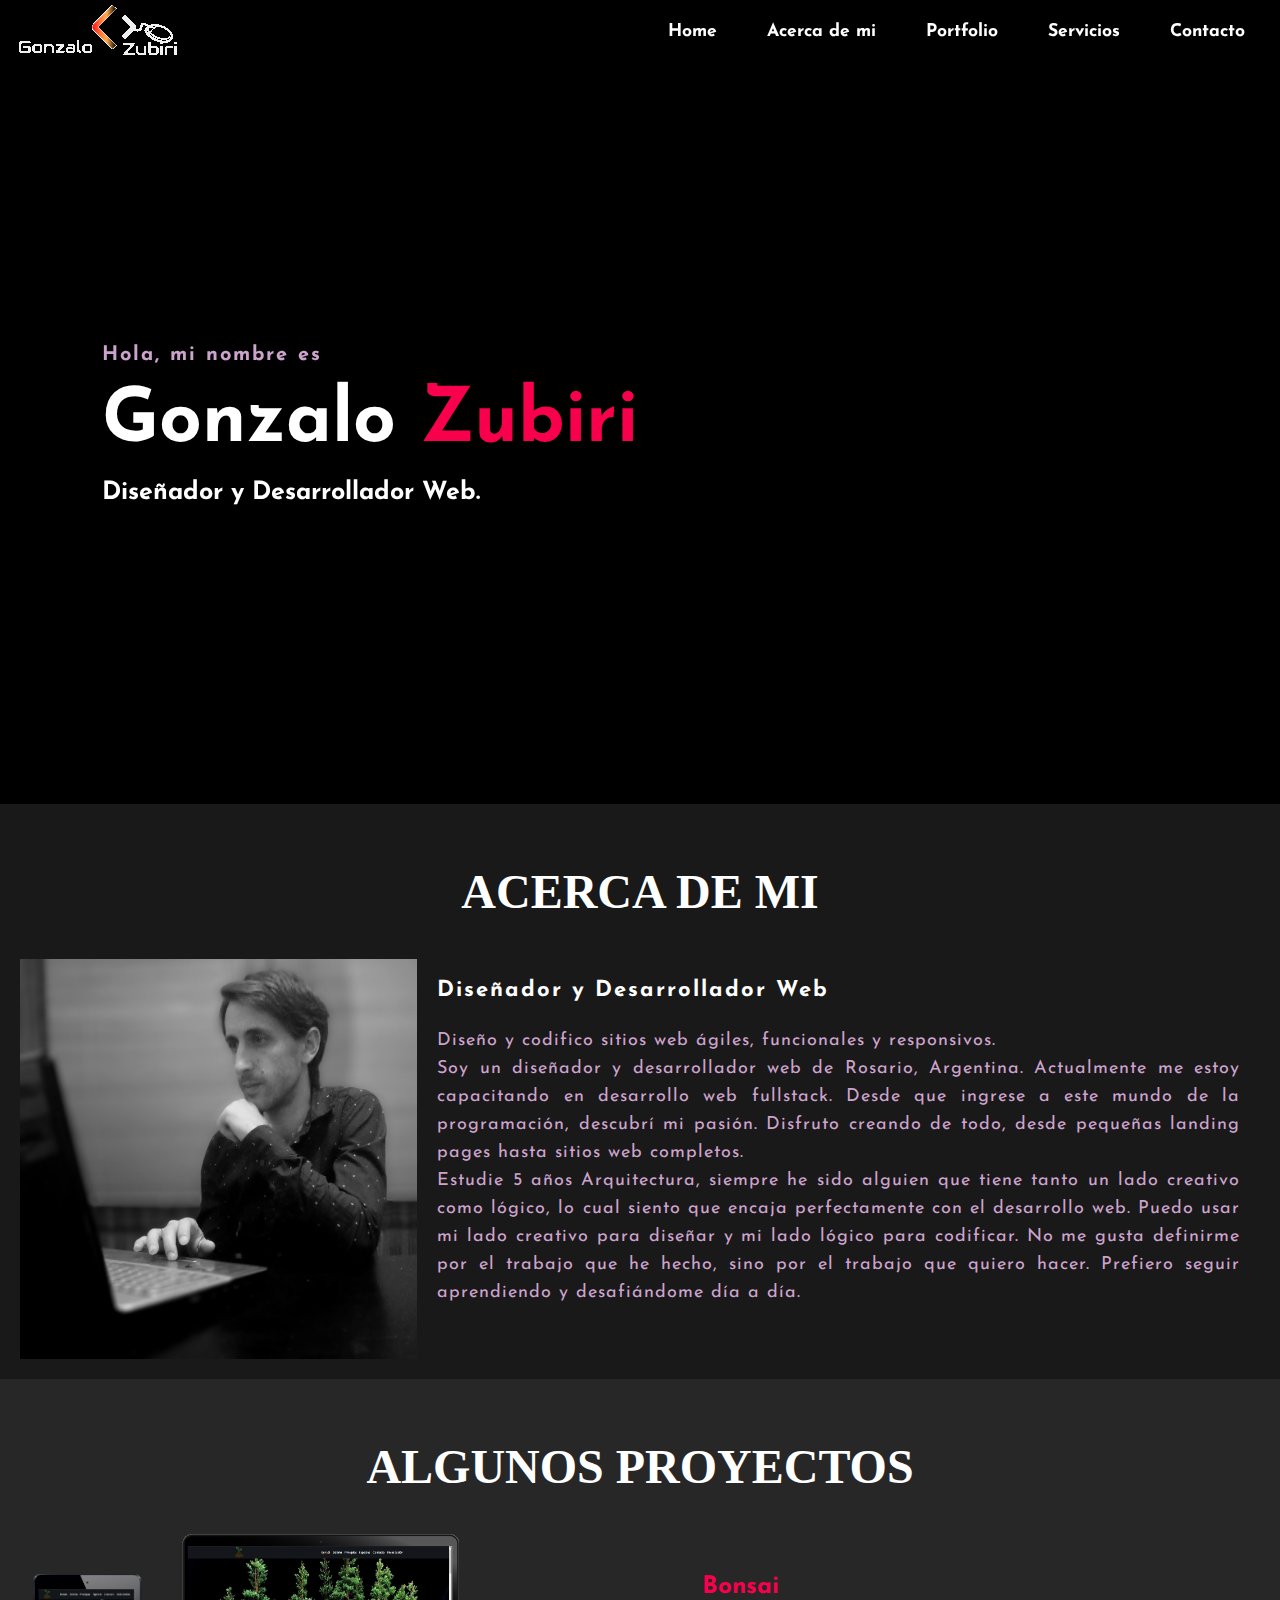
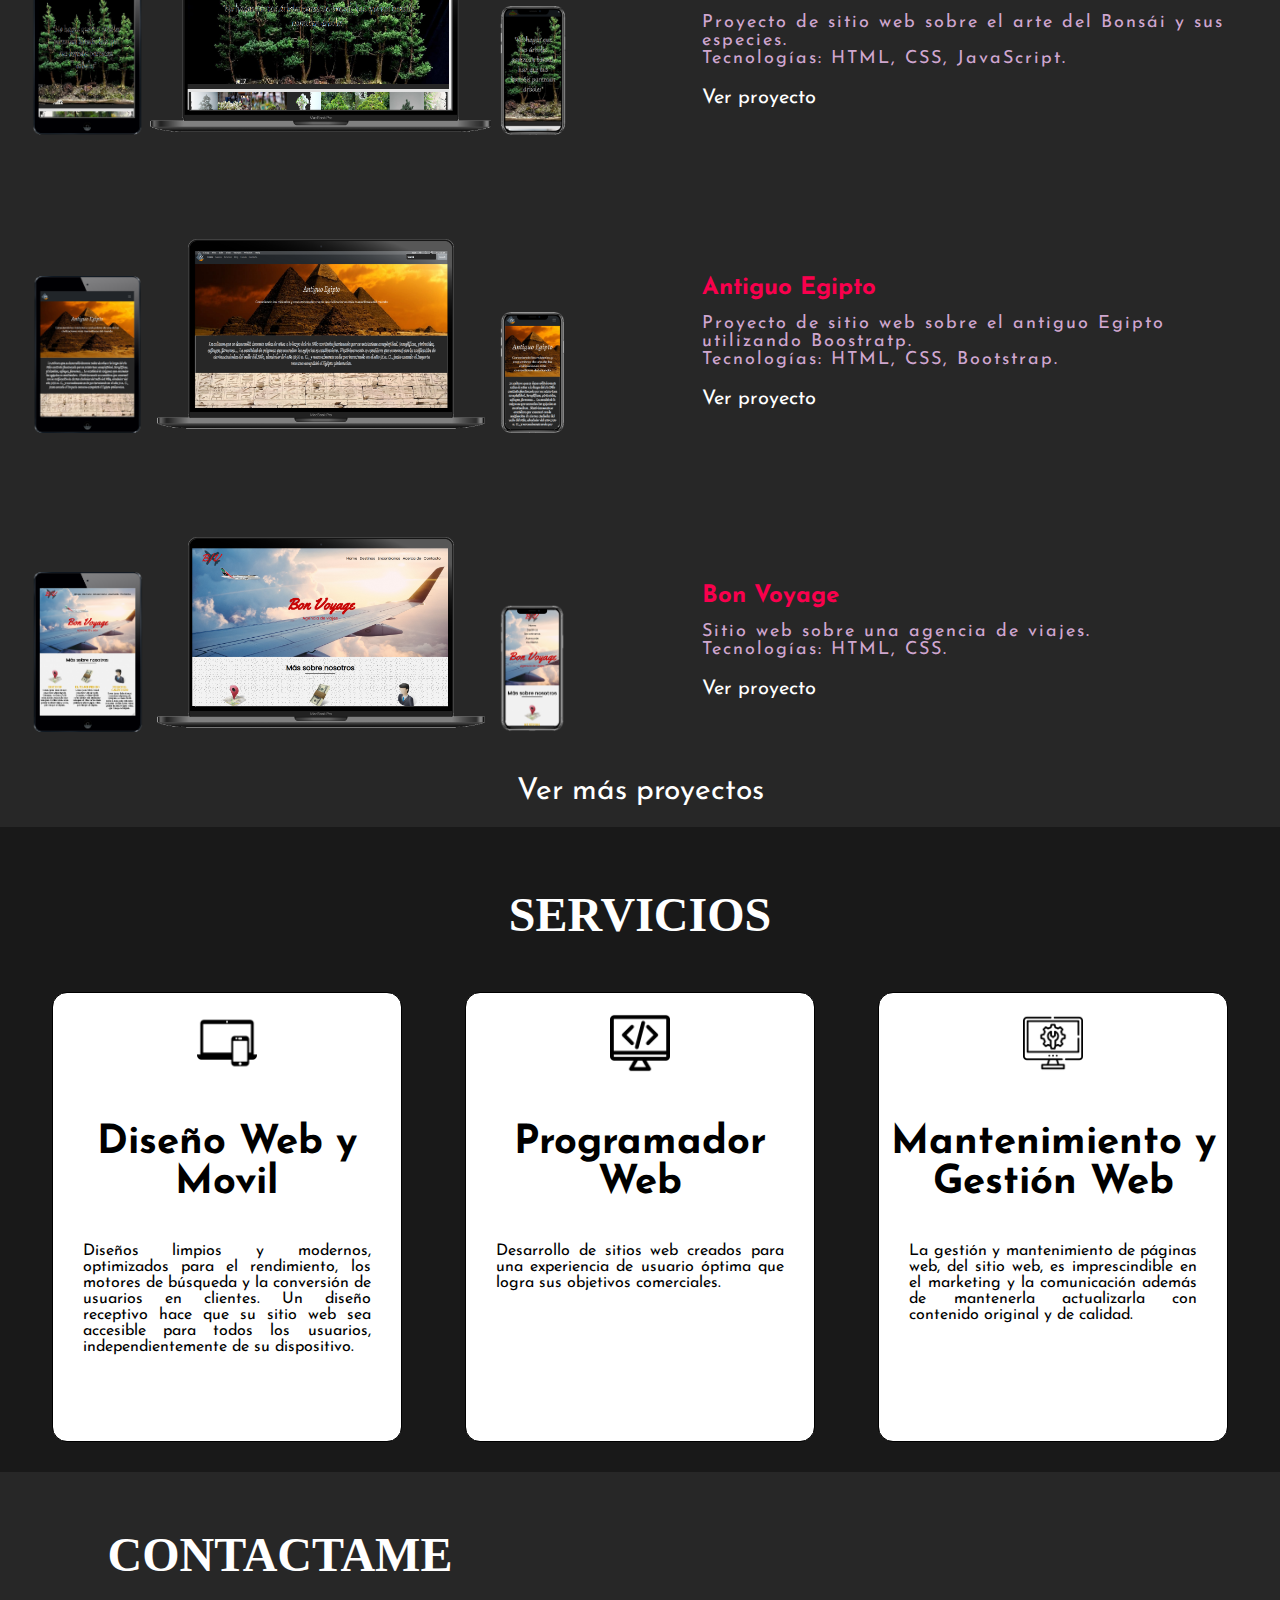
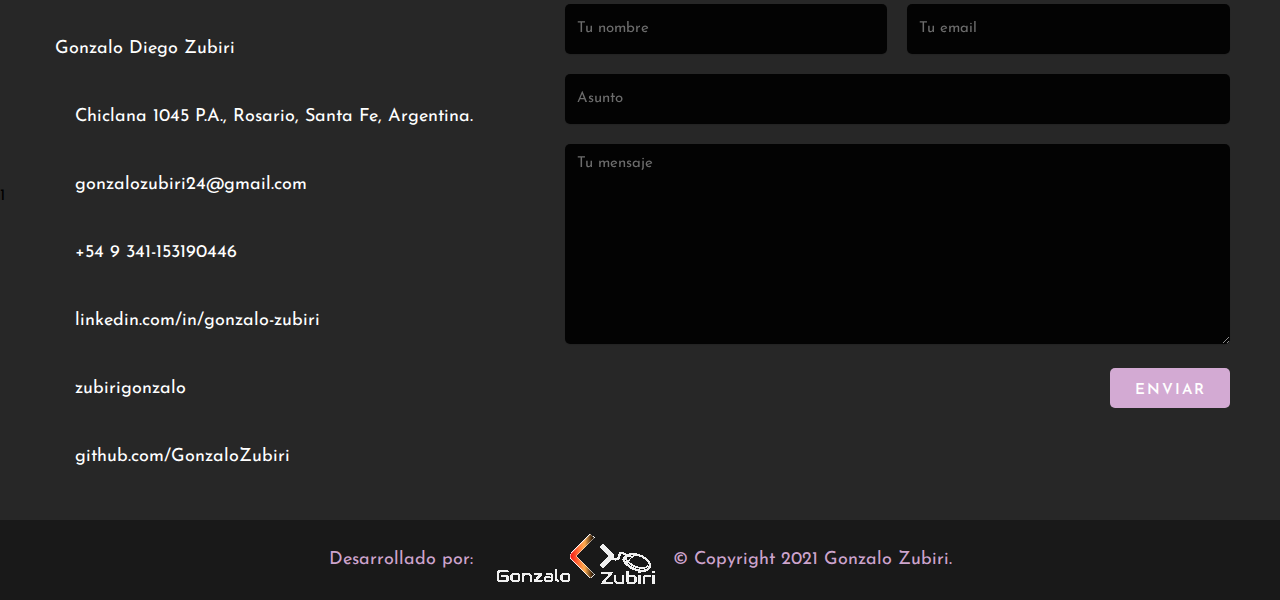
==== commit 811e47de: "Actualización 26-02-22" ====
--- a/index.html
+++ b/index.html
@@ -57,7 +57,25 @@
     <section id="portfolio">
         <div class="cards" id="portfolio">
             <h1 class="headings">ALGUNOS PROYECTOS</h1>
+            
+
             <div class="card1">
+                <div class="imagenes">
+                    <img src="./assets/bonsai-ipad.png" alt="" class="ipad">
+                    <img src="./assets/bonsai-pc.png" alt="" class="pc">
+                    <img src="./assets/bonsai-cel.png" alt="" class="cel">
+                </div>
+                <div class="texto">
+                    <h2>Bonsai</h2>
+                    <p>Proyecto de sitio web sobre el arte del Bonsái y sus especies.</p>
+                    <p>Tecnologías: HTML, CSS, JavaScript.</p>
+                    <div class="ver-proy">
+                        <a href="https://proyecto-integrador-bonsai.vercel.app/" target="_blank">Ver proyecto</a>
+                    </div>
+                </div>
+            </div>
+
+            <div class="card2">
                 <div class="imagenes">
                     <img src="./assets/egipto-ipad.png" alt="" class="ipad">
                     <img src="./assets/egipto-pc.png" alt="" class="pc">
@@ -66,7 +84,7 @@
                 <div class="texto">
                     <h2>Antiguo Egipto</h2>
                     <p>Proyecto de sitio web sobre el antiguo Egipto utilizando Boostratp.</p>
-                    <p>Tecnologías: HTML, CSS, Bootstrap</p>
+                    <p>Tecnologías: HTML, CSS, Bootstrap.</p>
                     <div class="ver-proy">
                         <a href="https://antiguo-egipto.vercel.app/" target="_blank">Ver proyecto</a>
                     </div>
@@ -82,28 +100,13 @@
                 <div class="texto">
                     <h2>Bon Voyage</h2>
                     <p>Sitio web sobre una agencia de viajes.</p>
-                    <p>Tecnologías: HTML, CSS</p>
+                    <p>Tecnologías: HTML, CSS.</p>
                     <div class="ver-proy">
                         <a href="https://proyecto-sitio-web.vercel.app/" target="_blank">Ver proyecto</a>
                     </div>
                 </div>
             </div>
 
-            <div class="card3">
-                <div class="imagenes">
-                    <img src="./assets/kaffa-ipad.png" alt="" class="ipad">
-                    <img src="./assets/kaffa-pc.png" alt="" class="pc">
-                    <img src="./assets/kaffa-cel.png" alt="" class="cel">
-                </div>
-                <div class="texto">
-                    <h2>Kaffa cafe</h2>
-                    <p>Landing Page sobre las mejores marcas de cafes.</p>
-                    <p>Tecnologías: HTML, CSS</p>
-                    <div class="ver-proy">
-                        <a href="https://kaffa-cafe.vercel.app/" target="_blank">Ver proyecto</a>
-                    </div>
-                </div>
-            </div>
             <div class="btn-proy"><a href="./portfolio.html">Ver más proyectos</a></div>
         </div>
     </section>
@@ -140,7 +143,7 @@
     <div class="alert-error">
         <span>Algo salio mal! Por favor intente nuevamente.</span>
     </div> -->
-        <!-- Fin alert mensaje -->
+        <!-- Fin alert mensaje -->1
         <div class="contact-section">
             <div class="contact-info">
                 <h2 >Contactame</h2>
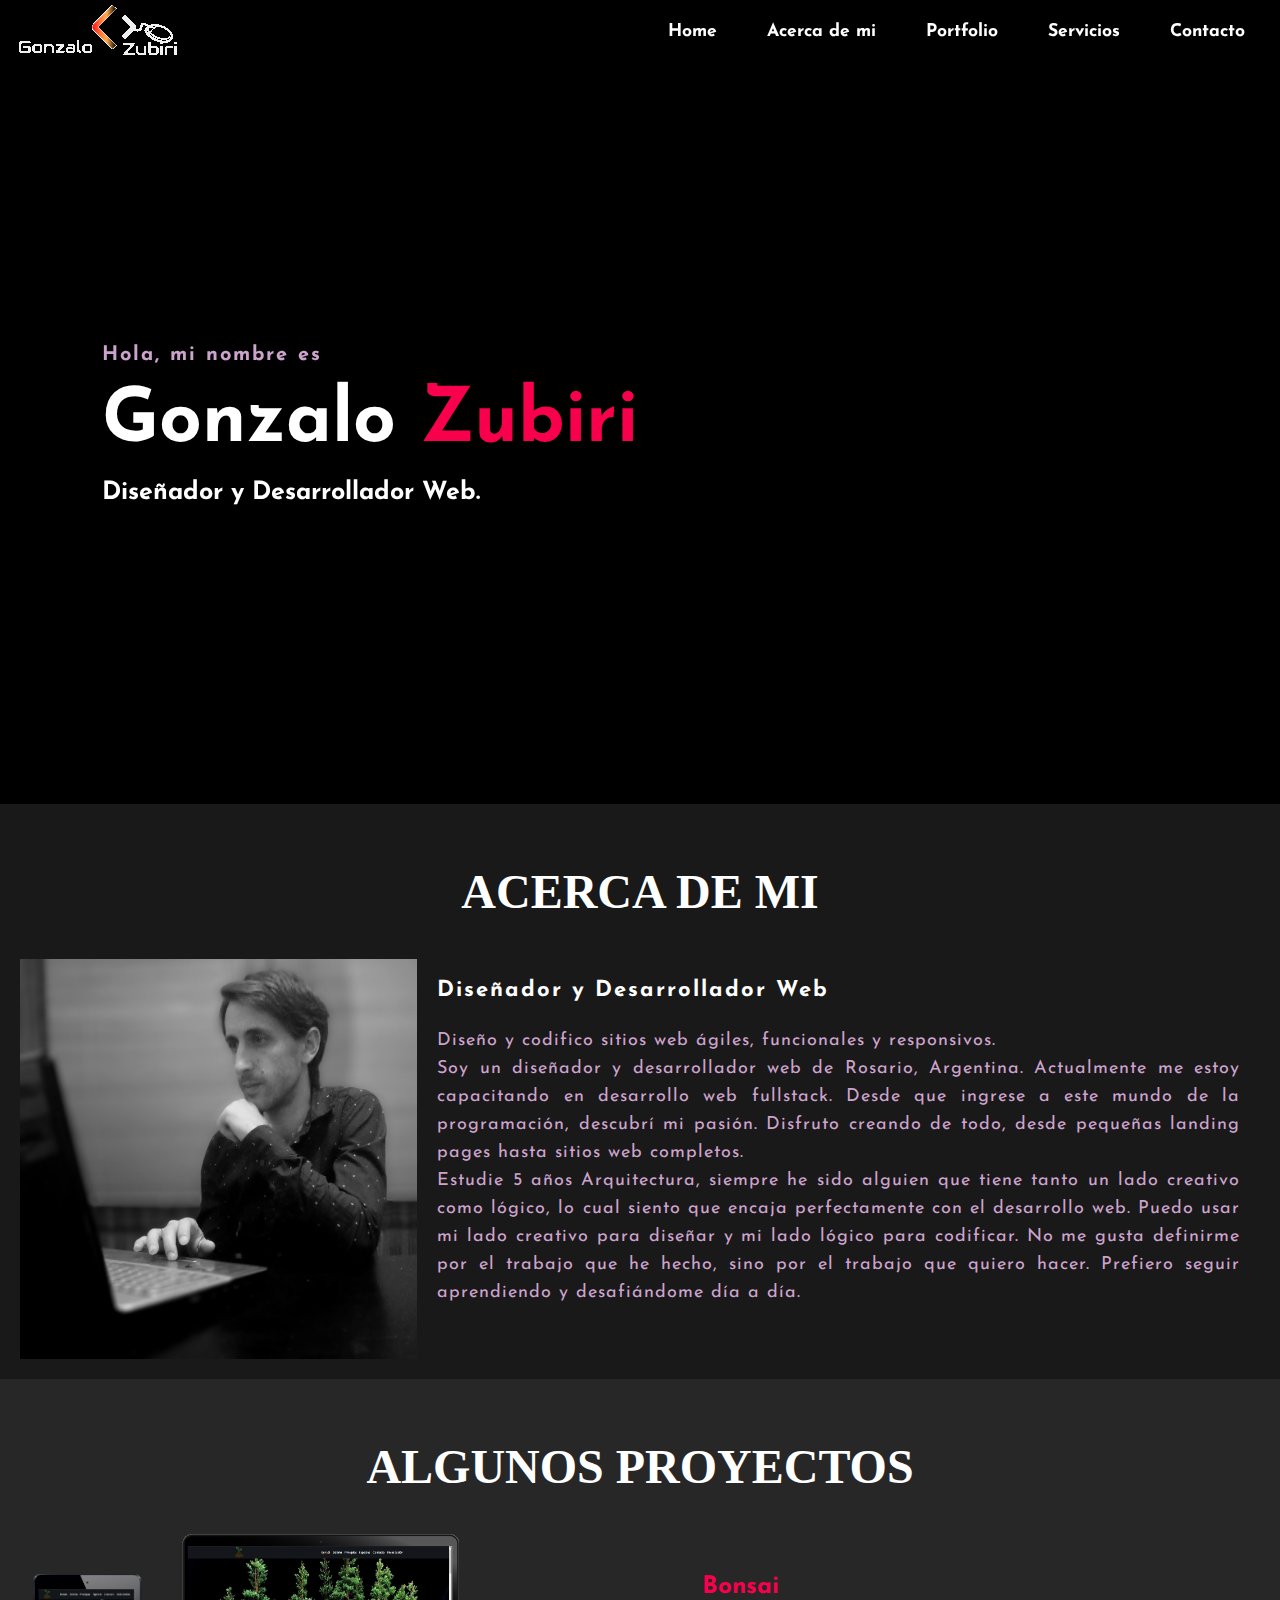
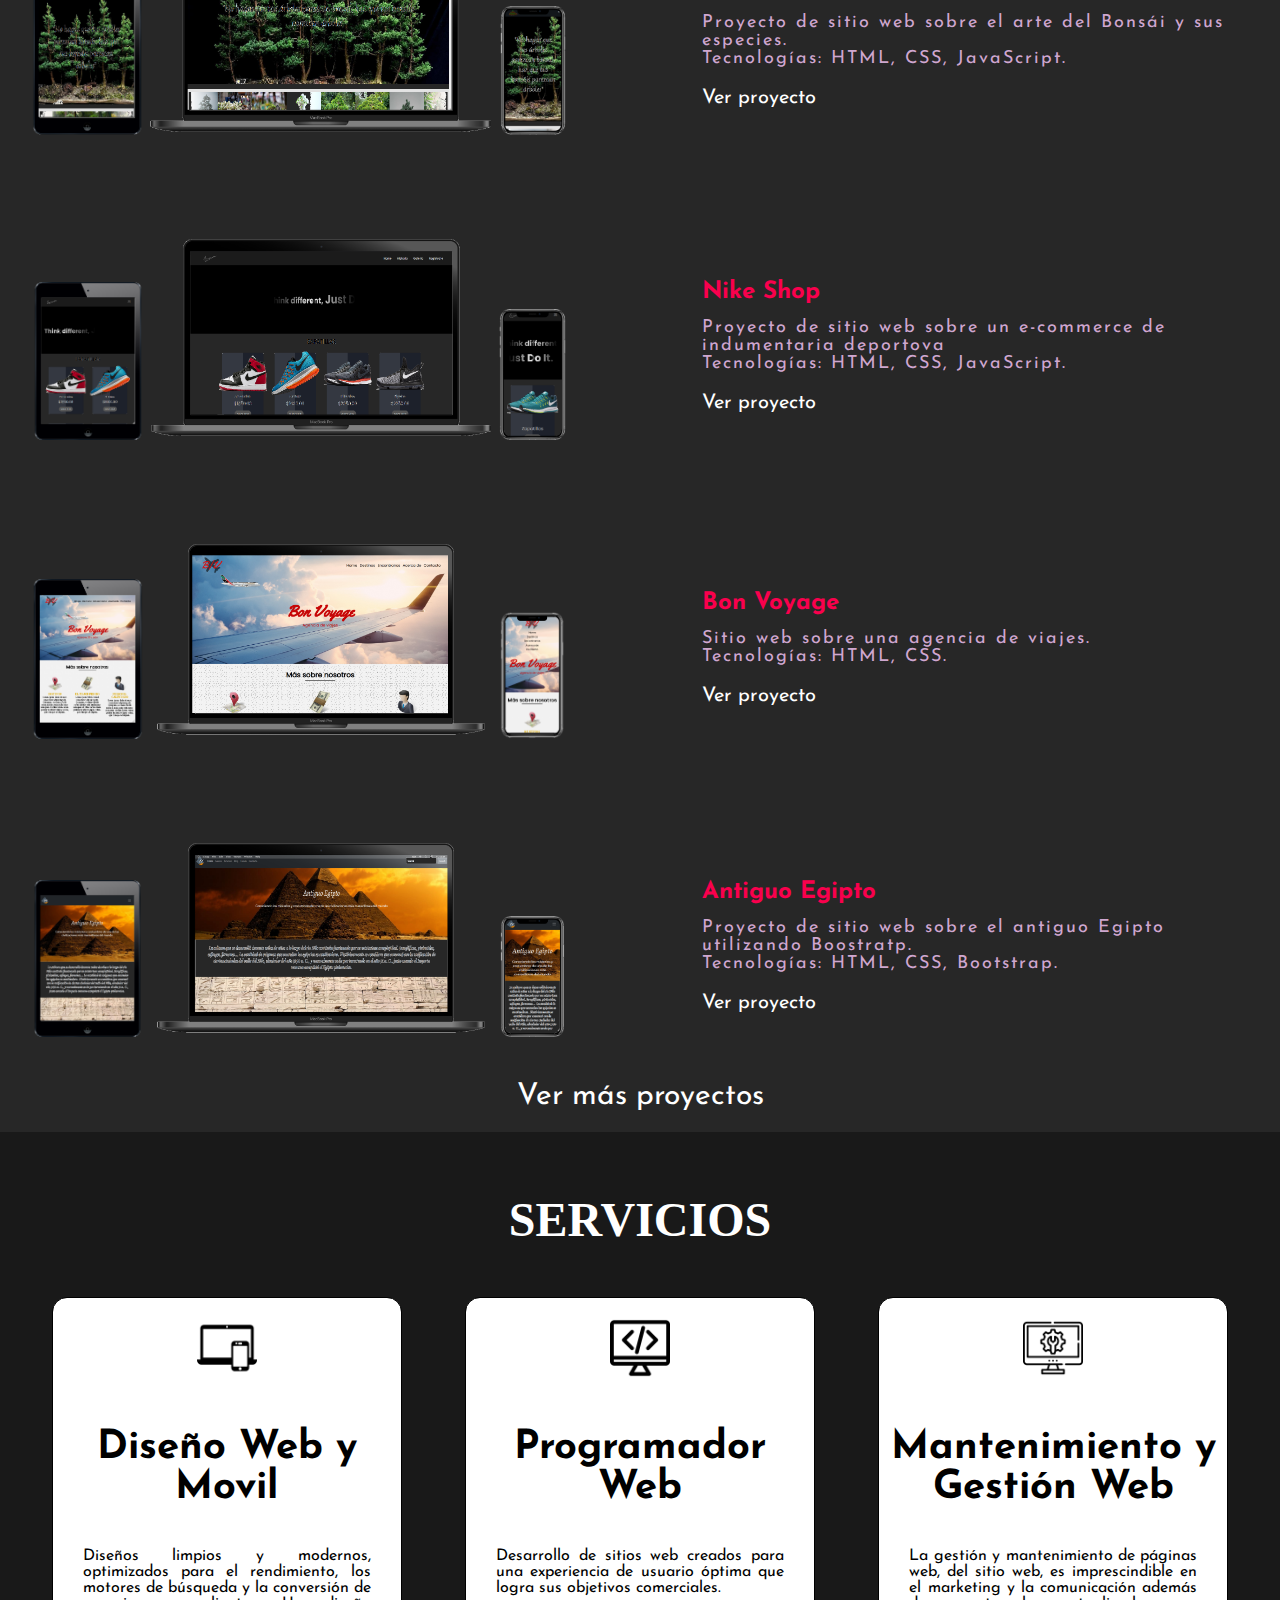
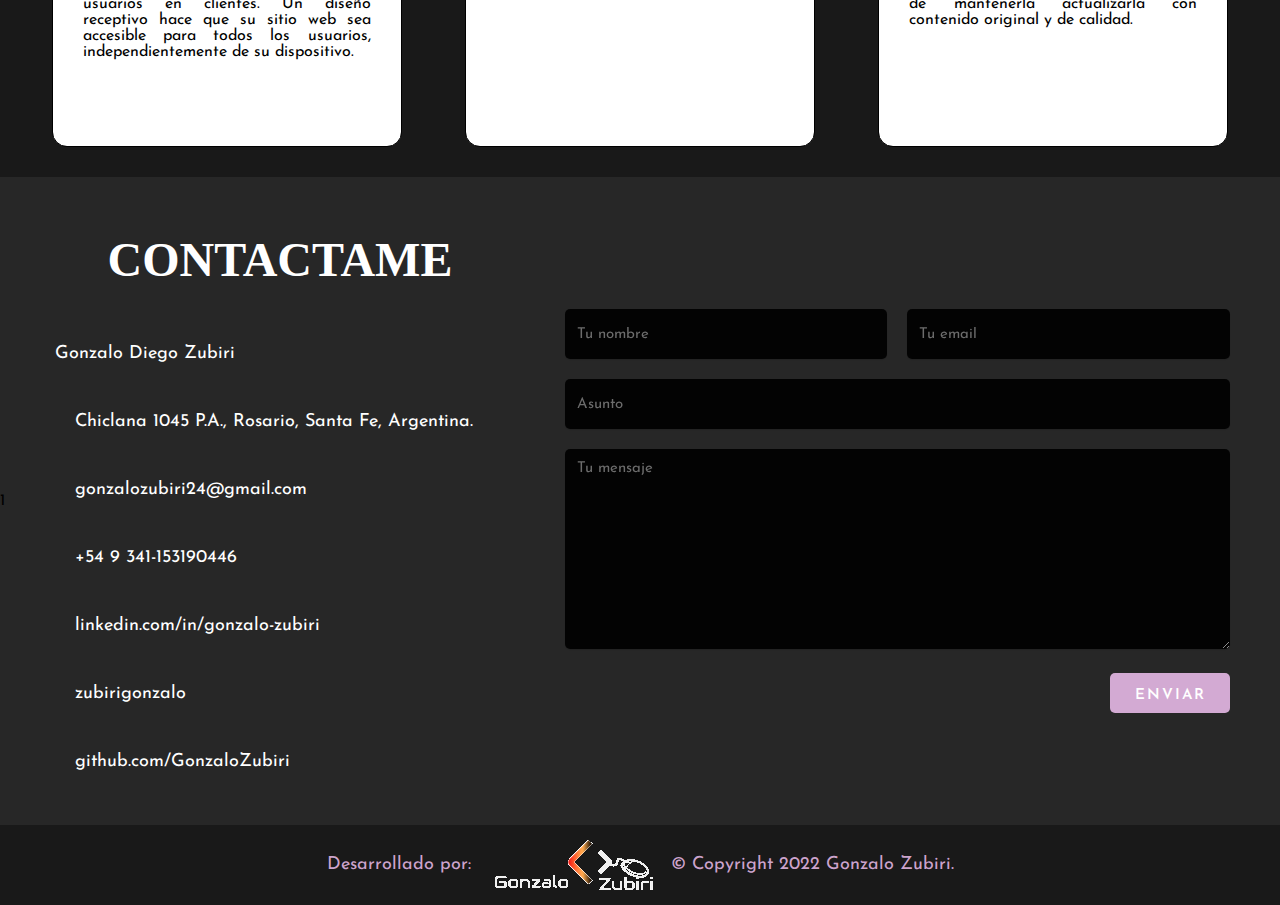
==== commit 48cdec61: "Actualización" ====
--- a/index.html
+++ b/index.html
@@ -77,6 +77,40 @@
 
             <div class="card2">
                 <div class="imagenes">
+                    <img src="./assets/nike-ipad.png" alt="" class="ipad">
+                    <img src="./assets/nike-pc.png" alt="" class="pc">
+                    <img src="./assets/nike-cel.png" alt="" class="cel">
+                </div>
+                <div class="texto">
+                    <h2>Nike Shop</h2>
+                    <p>Proyecto de sitio web sobre un e-commerce de indumentaria deportova</p>
+                    <p>Tecnologías: HTML, CSS, JavaScript.</p>
+                    <div class="ver-proy">
+                        <a href="https://nike-shop-gamma.vercel.app/" target="_blank">Ver proyecto</a>
+                    </div>
+                </div>
+            </div>
+
+            
+
+            <div class="card2">
+                <div class="imagenes">
+                    <img src="./assets/bon-ipad.png" alt="" class="ipad">
+                    <img src="./assets/bon-pc.png" alt="" class="pc">
+                    <img src="./assets/bon-cel.png" alt="" class="cel">
+                </div>
+                <div class="texto">
+                    <h2>Bon Voyage</h2>
+                    <p>Sitio web sobre una agencia de viajes.</p>
+                    <p>Tecnologías: HTML, CSS.</p>
+                    <div class="ver-proy">
+                        <a href="https://proyecto-sitio-web.vercel.app/" target="_blank">Ver proyecto</a>
+                    </div>
+                </div>
+            </div>
+
+            <div class="card2">
+                <div class="imagenes">
                     <img src="./assets/egipto-ipad.png" alt="" class="ipad">
                     <img src="./assets/egipto-pc.png" alt="" class="pc">
                     <img src="./assets/egipto-cel.png" alt="" class="cel">
@@ -87,22 +121,6 @@
                     <p>Tecnologías: HTML, CSS, Bootstrap.</p>
                     <div class="ver-proy">
                         <a href="https://antiguo-egipto.vercel.app/" target="_blank">Ver proyecto</a>
-                    </div>
-                </div>
-            </div>
-
-            <div class="card2">
-                <div class="imagenes">
-                    <img src="./assets/bon-ipad.png" alt="" class="ipad">
-                    <img src="./assets/bon-pc.png" alt="" class="pc">
-                    <img src="./assets/bon-cel.png" alt="" class="cel">
-                </div>
-                <div class="texto">
-                    <h2>Bon Voyage</h2>
-                    <p>Sitio web sobre una agencia de viajes.</p>
-                    <p>Tecnologías: HTML, CSS.</p>
-                    <div class="ver-proy">
-                        <a href="https://proyecto-sitio-web.vercel.app/" target="_blank">Ver proyecto</a>
                     </div>
                 </div>
             </div>
@@ -177,7 +195,7 @@
             <a href="#" class="logo-gonzalo">
                 <p>Desarrollado por:</p>
                 <img src="./assets/Logo-Gonzalo1.png" alt="">
-                <p>&copy; Copyright 2021 Gonzalo Zubiri.</p>
+                <p>&copy; Copyright 2022 Gonzalo Zubiri.</p>
             </a>
         </div>
     </footer>
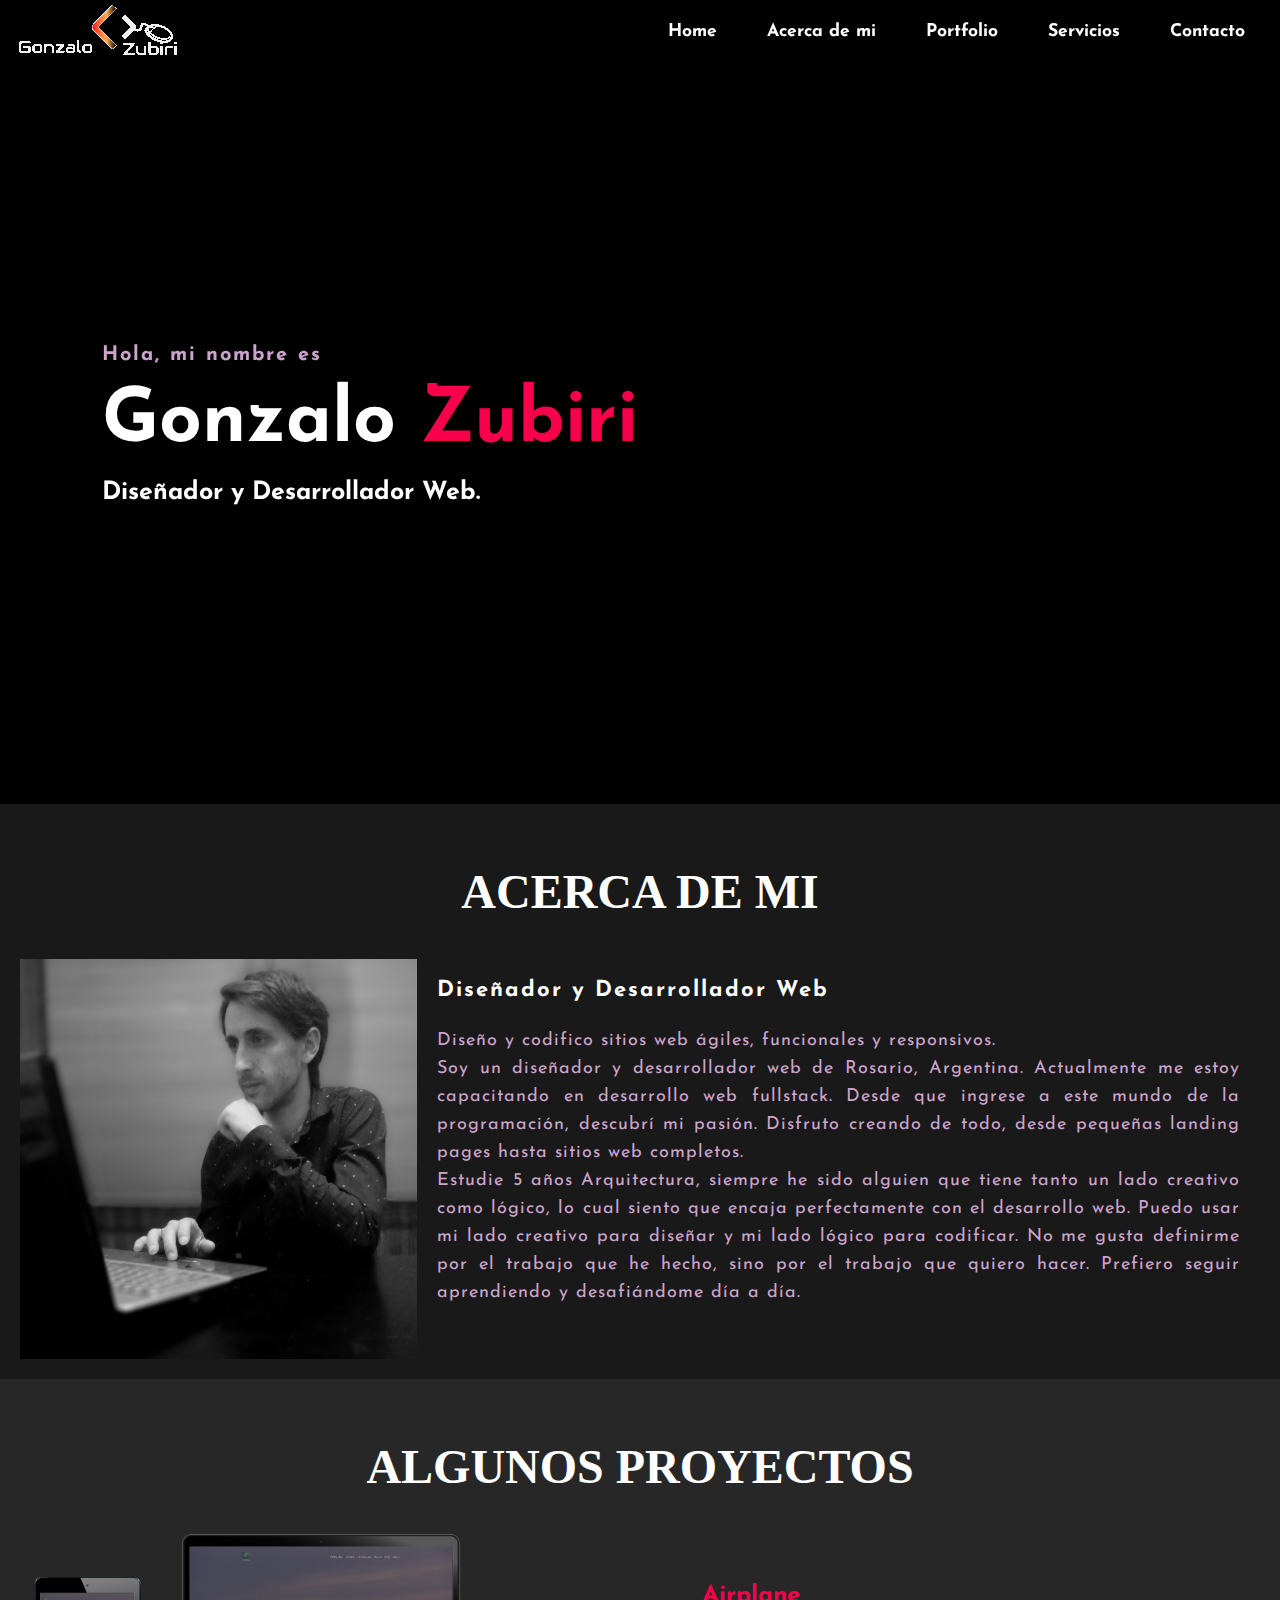
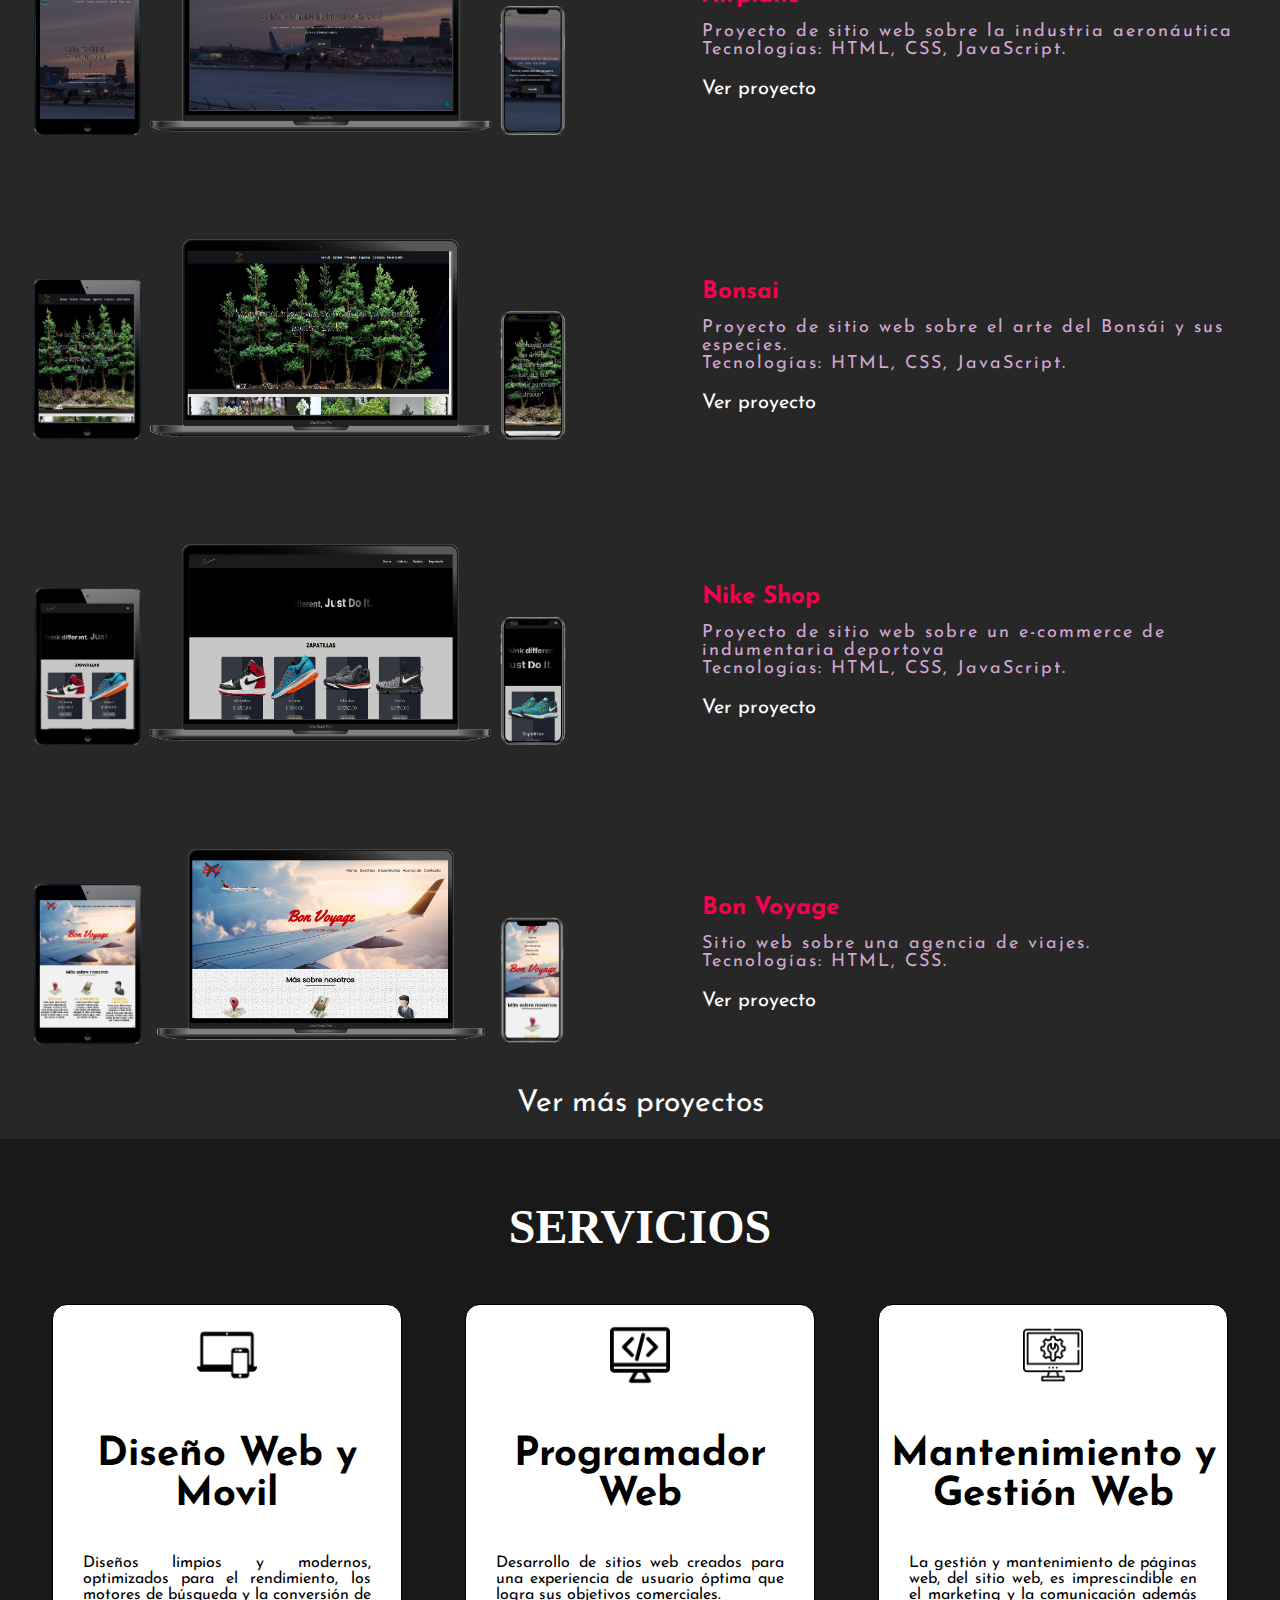
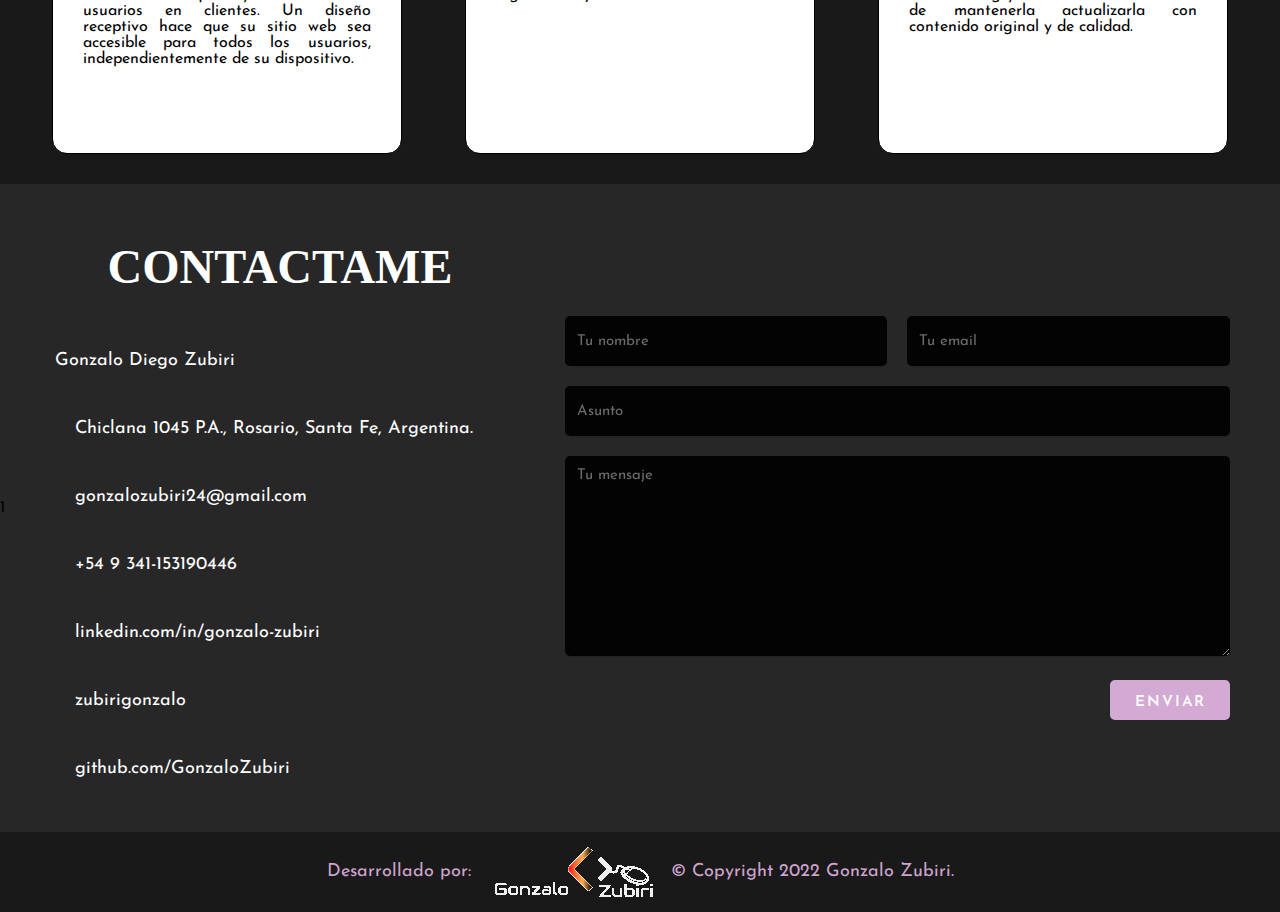
==== commit 3daa997f: "actualización 04-03-2022" ====
--- a/index.html
+++ b/index.html
@@ -58,8 +58,23 @@
         <div class="cards" id="portfolio">
             <h1 class="headings">ALGUNOS PROYECTOS</h1>
             
-
             <div class="card1">
+                <div class="imagenes">
+                    <img src="./assets/airplane-ipad.png" alt="" class="ipad">
+                    <img src="./assets/airplane-pc.png" alt="" class="pc">
+                    <img src="./assets/airplane-cel.png" alt="" class="cel">
+                </div>
+                <div class="texto">
+                    <h2>Airplane</h2>
+                    <p>Proyecto de sitio web sobre la industria aeronáutica</p>
+                    <p>Tecnologías: HTML, CSS, JavaScript.</p>
+                    <div class="ver-proy">
+                        <a href="https://airplane-black.vercel.app/" target="_blank">Ver proyecto</a>
+                    </div>
+                </div>
+            </div>
+
+            <div class="card2">
                 <div class="imagenes">
                     <img src="./assets/bonsai-ipad.png" alt="" class="ipad">
                     <img src="./assets/bonsai-pc.png" alt="" class="pc">
@@ -91,8 +106,6 @@
                 </div>
             </div>
 
-            
-
             <div class="card2">
                 <div class="imagenes">
                     <img src="./assets/bon-ipad.png" alt="" class="ipad">
@@ -109,21 +122,6 @@
                 </div>
             </div>
 
-            <div class="card2">
-                <div class="imagenes">
-                    <img src="./assets/egipto-ipad.png" alt="" class="ipad">
-                    <img src="./assets/egipto-pc.png" alt="" class="pc">
-                    <img src="./assets/egipto-cel.png" alt="" class="cel">
-                </div>
-                <div class="texto">
-                    <h2>Antiguo Egipto</h2>
-                    <p>Proyecto de sitio web sobre el antiguo Egipto utilizando Boostratp.</p>
-                    <p>Tecnologías: HTML, CSS, Bootstrap.</p>
-                    <div class="ver-proy">
-                        <a href="https://antiguo-egipto.vercel.app/" target="_blank">Ver proyecto</a>
-                    </div>
-                </div>
-            </div>
 
             <div class="btn-proy"><a href="./portfolio.html">Ver más proyectos</a></div>
         </div>
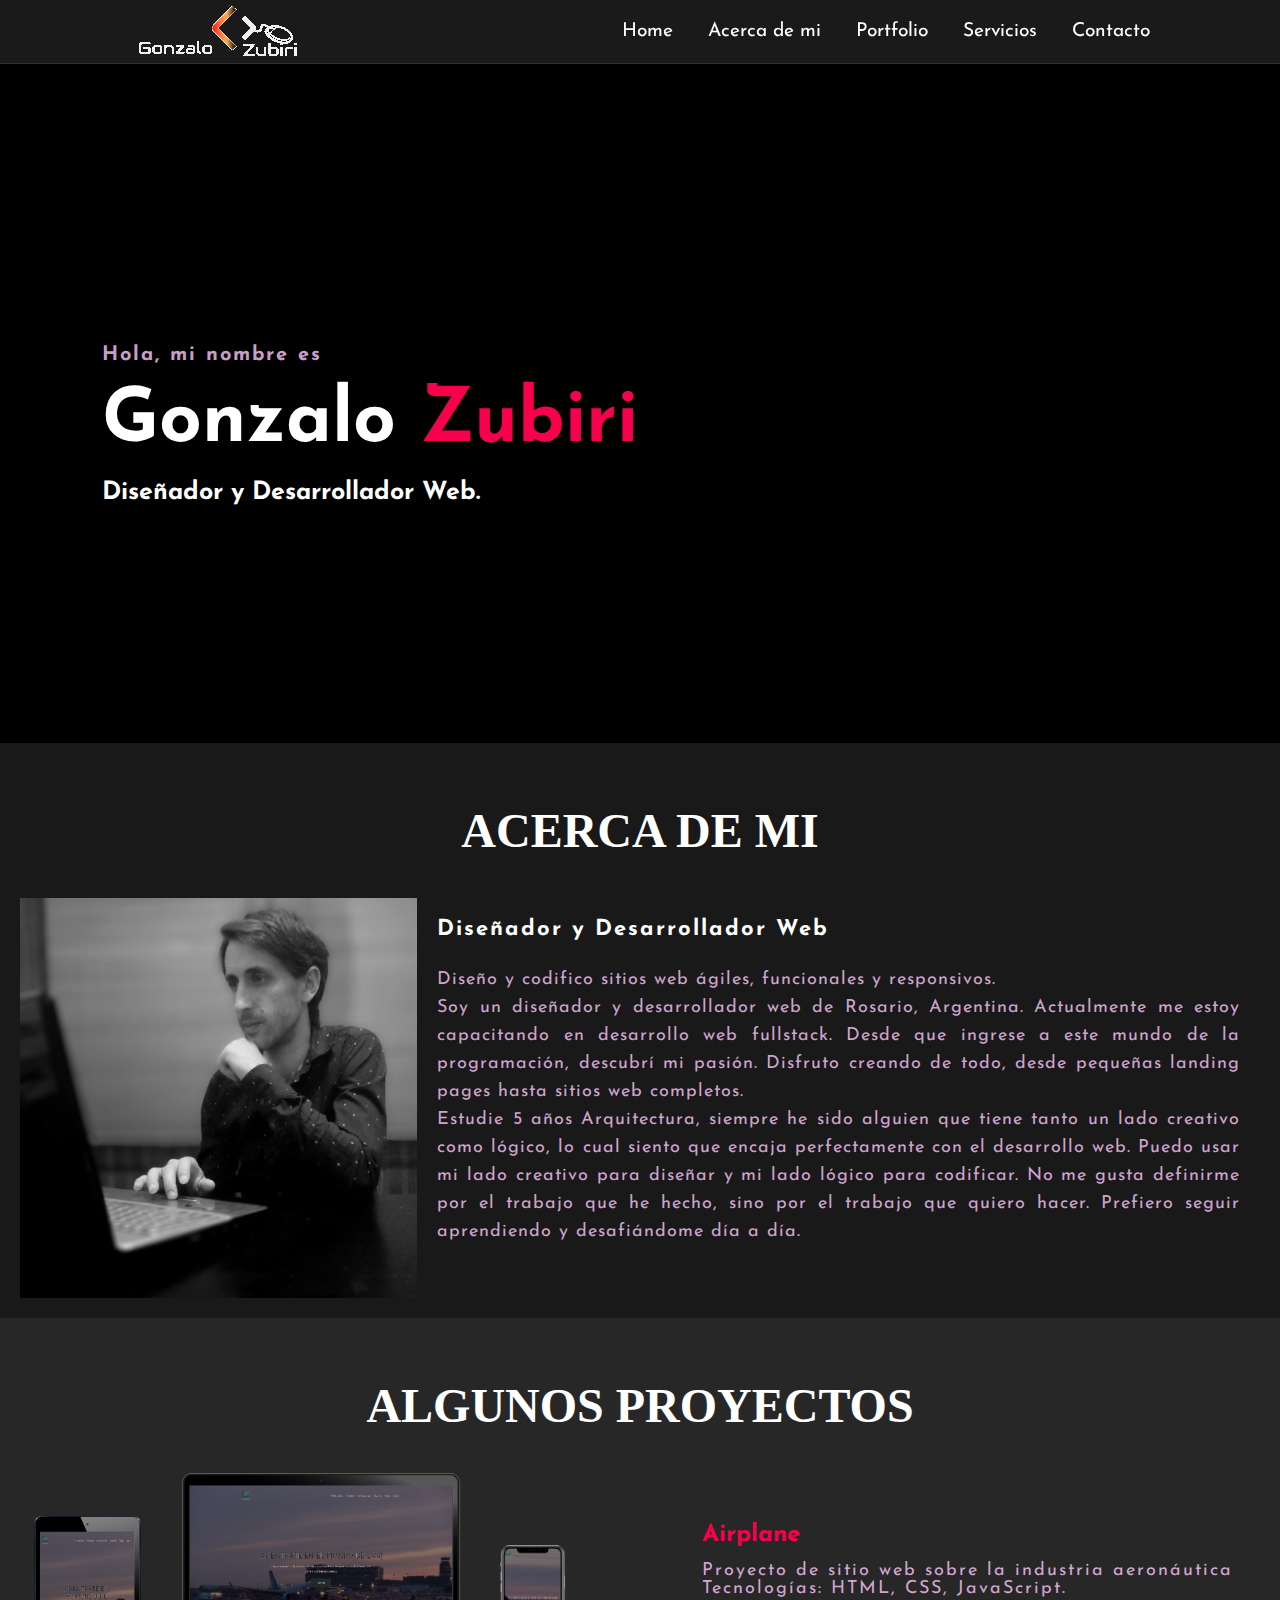
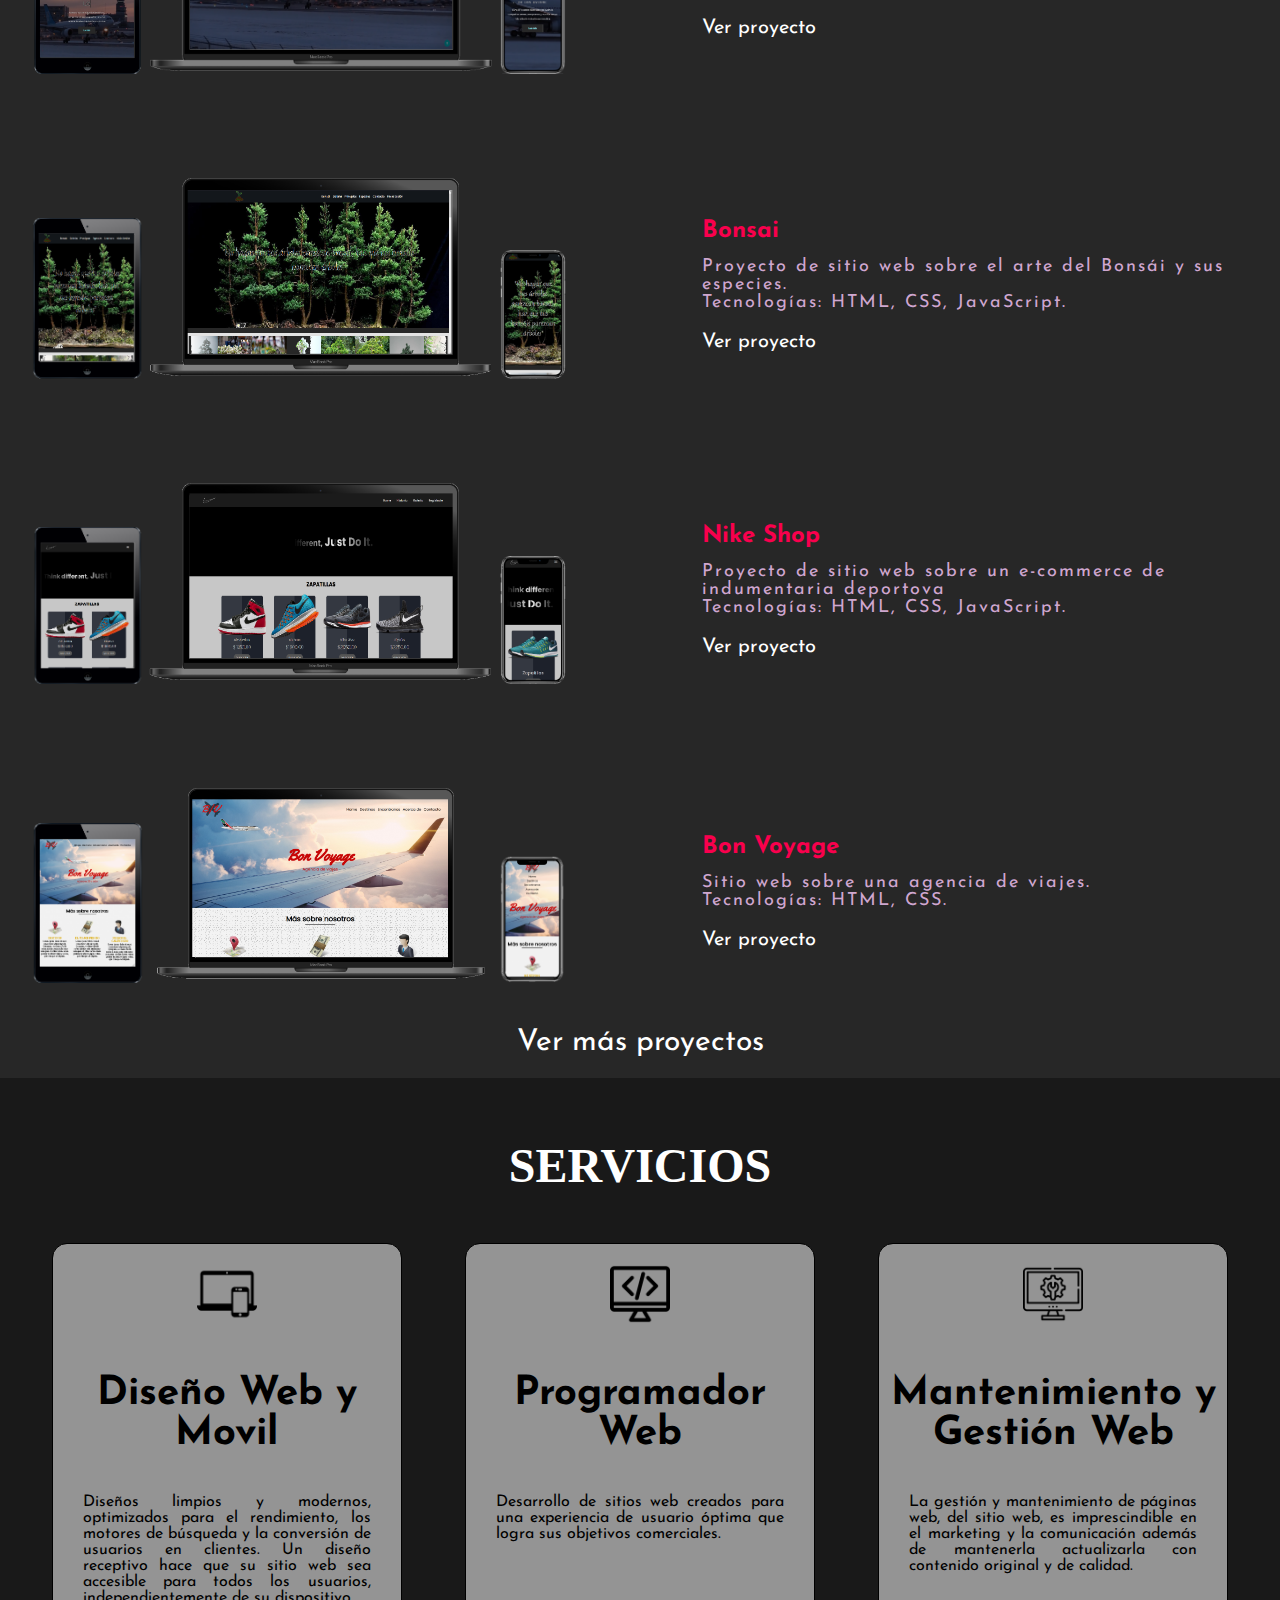
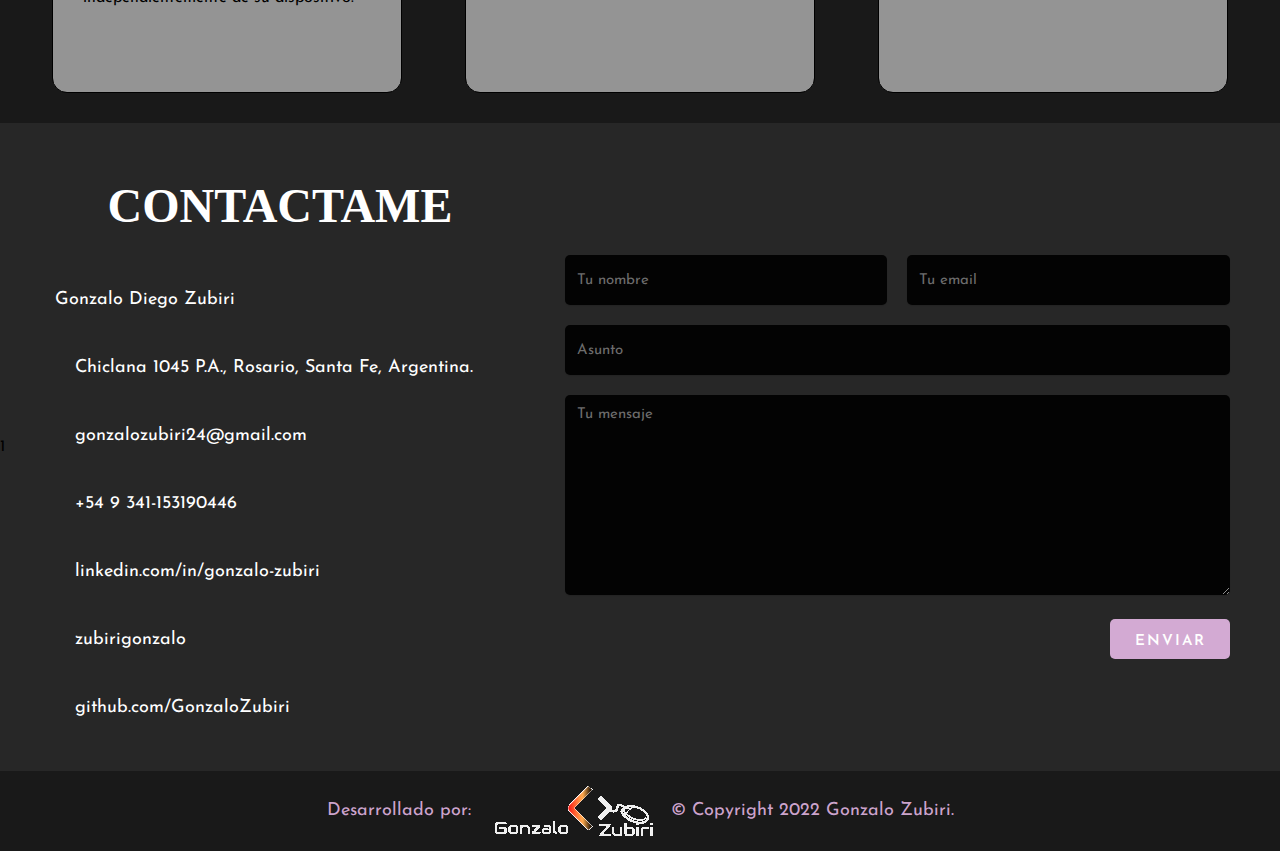
==== commit 98c4c2fd: "actualización portfolio" ====
--- a/index.html
+++ b/index.html
@@ -16,20 +16,34 @@
         crossorigin="anonymous" referrerpolicy="no-referrer" />
 
     <link rel="stylesheet" href="./styles.css">
+    <link
+      rel="stylesheet"
+      href="https://unicons.iconscout.com/release/v4.0.0/css/line.css"
+    />
     <title>Gonzalo Zubiri</title>
 </head>
 
 <body>
-    <nav class="navbar">
-        <img src="./assets/Logo-Gonzalo1.png" alt="logo" class="logo">
-        <ul>
-            <li><a href="#home">Home</a></li>
-            <li><a href="#about">Acerca de mi</a></li>
-            <li><a href="#portfolio">Portfolio</a></li>
-            <li><a href="#services">Servicios</a></li>
-            <li><a href="#contact">Contacto</a></li>
-        </ul>
-    </nav>
+
+    <header>
+        <div class="nav-bar">
+          <img src="./assets/Logo-Gonzalo1.png" alt="logo" class="logo">
+          <div class="navigation">
+            <div class="nav-items">
+              <i class="uil uil-times nav-close-btn"></i>
+              <a href="#home"><i class="uil uil-home"></i>Home</a>
+              <a href="#about"><i class="uil uil-info-circle"></i>Acerca de mi</a>
+              <a href="#portfolio"><i class="uil uil-book-open"></i>Portfolio</a>
+              <a href="#services"><i class="uil uil-web-grid"></i>Servicios</a>
+              <a href="#contact"><i class="uil uil-envelope"></i>Contacto</a>
+            </div>
+          </div>
+          <i class="uil uil-apps nav-menu-btn"></i>
+        </div>
+        <div class="scroll-indicator-container">
+          <div class="scroll-indicator-bar"></div>
+        </div>
+      </header>
 
     <section id="home">
         <div class="content">
@@ -199,6 +213,7 @@
     </footer>
 
 
+    <script src="./app.js"></script>
 </body>
 
 </html>--- a/styles.css
+++ b/styles.css
@@ -13,43 +13,179 @@
 
 /* Navbar */
 
-.navbar {
+
+header {
+  z-index: 999;
+  position: fixed;
+  width: 100%;
+}
+
+header .nav-bar {
+  position: relative;
+  background: rgba(255, 255, 255, 0.1);
+  backdrop-filter: blur(20px);
+  height: 4em;
+  border-bottom: 1px solid rgba(255, 255, 255, 0.1);
+  top: 0;
+  left: 0;
   display: flex;
   justify-content: space-between;
   align-items: center;
-  background-color: rgba(0, 0, 0, 0.5);
-  position: sticky;
-  top: 0;
-}
-
-.navbar ul {
-  display: flex;
-  list-style: none;
-  margin: 20px 0px;
-  padding-right: 10px;
-}
-
-.navbar ul li {
-  font-family: century;
-  font-size: 1.1rem;
-  font-weight: bold;
-}
-
-.navbar ul li a {
+  padding: 0 130px;
+  transition: 0.5s ease;
+}
+
+.nav-bar .logo {
+  color: #fff;
+  font-size: 1.8em;
+  font-weight: 600;
+  letter-spacing: 2px;
+  text-transform: uppercase;
   text-decoration: none;
-  color: white;
-  padding: 8px 25px;
-  transition: all 0.5s ease;
-}
-
-.navbar ul li a:hover {
+}
+
+.navigation .nav-items a {
+  color: #fff;
+  font-size: 1.2em;
+  text-decoration: none;
+}
+
+.navigation .nav-items a:hover {
   color: #f9004d;
   transition: 0.4s;
 }
 
-.logo {
-  padding-left: 10px;
-}
+.navigation .nav-items a:not(:last-child) {
+  margin-right: 30px;
+}
+
+.navigation .nav-items a i{
+  display: none;
+}
+
+/*======= Scroll bar =======*/
+::-webkit-scrollbar {
+  background: #fff;
+  width: 11px;
+  border-radius: 2em;
+}
+
+::-webkit-scrollbar-thumb {
+  background: #282f4e;
+  width: 100%;
+  border-radius: 2em;
+}
+
+::-webkit-scrollbar-thumb:hover {
+  background: #454f6d;
+}
+
+/*======= Scroll indicator bar =======*/
+.scroll-indicator-container {
+  width: 100%;
+  height: 5px;
+}
+
+.scroll-indicator-bar {
+  background: #f9004d;
+  width: 0%;
+  height: 100%;
+  box-shadow: 0 5px 25px #f9004d,
+              0 5px 50px #f9004d;
+}
+
+.nav-close-btn, .nav-menu-btn {
+  display: none;
+}
+
+/*======= Media queries (max-width: 1100px) =======*/
+@media screen and (max-width: 1100px){
+  header .nav-bar {
+      padding: 0 50px;
+  }
+
+}
+
+/*======= Media queries (max-width: 850px) =======*/
+@media screen and (max-width: 850px) {
+  header .nav-bar {
+      padding: 0 20px;
+  }
+
+
+  /*======= Navigation menu =======*/
+  .nav-menu-btn {
+      display: block;
+      color: #fff;
+      font-size: 1.5em;
+      cursor: pointer;
+  }
+
+  .navigation {
+      z-index: 99999;
+      position: fixed;
+      background: rgba(0, 0, 0, 0.5);
+      width: 100%;
+      height: 100vh;
+      top: 0;
+      left: 0;
+      display: flex;
+      justify-content: center;
+      align-items: center;
+      visibility: hidden;
+      opacity: 0;
+      transition: 0.3s ease;
+  }
+
+  .navigation.active {
+      visibility: visible;
+      opacity: 1;
+  }
+
+  .navigation .nav-items {
+      position: relative;
+      background: #fff;
+      width: 400px;
+      max-width: 400px;
+      display: grid;
+      place-content: center;
+      margin: 20px;
+      padding: 40px;
+      border-radius: 20px;
+      box-shadow: 0 5px 25px rgba(0, 0, 0, 0.8);
+      transform: translateY(-200px);
+      transition: 0.3s ease;
+  }
+
+  .navigation.active .nav-items {
+      transform: translateY(0);
+  }
+
+  .navigation .nav-items a {
+      color: #222;
+      font-size: 1em;
+      margin: 15px 50px;
+  }
+
+  .navigation .nav-items a i {
+      display: inline-block;
+      font-size: 1.2em;
+      margin-right: 5px;
+  }
+
+  .nav-close-btn {
+      display: block;
+      color: #222;
+      position: absolute;
+      top: 0;
+      right: 0;
+      font-size: 1.3em;
+      margin: 10px;
+      cursor: pointer;
+  }
+
+}
+
 
 /* Home Section*/
 
@@ -323,7 +459,7 @@
   text-align: justify;
   padding: 10px;
   border-radius: 15px;
-  background: linear-gradient(to top, rgb(255, 45, 45) 50%, white 50%);
+  background: linear-gradient(to top, rgb(255, 45, 45) 50%, rgb(148, 148, 148) 50%);
   background-size: 100% 200%;
   transition: all 0.8s;
 }
@@ -343,7 +479,7 @@
 .box img {
   width: 80px;
   height: 80px;
-  background-color: white;
+  background-color: rgb(148, 148, 148);
   padding: 10px;
 }
 
